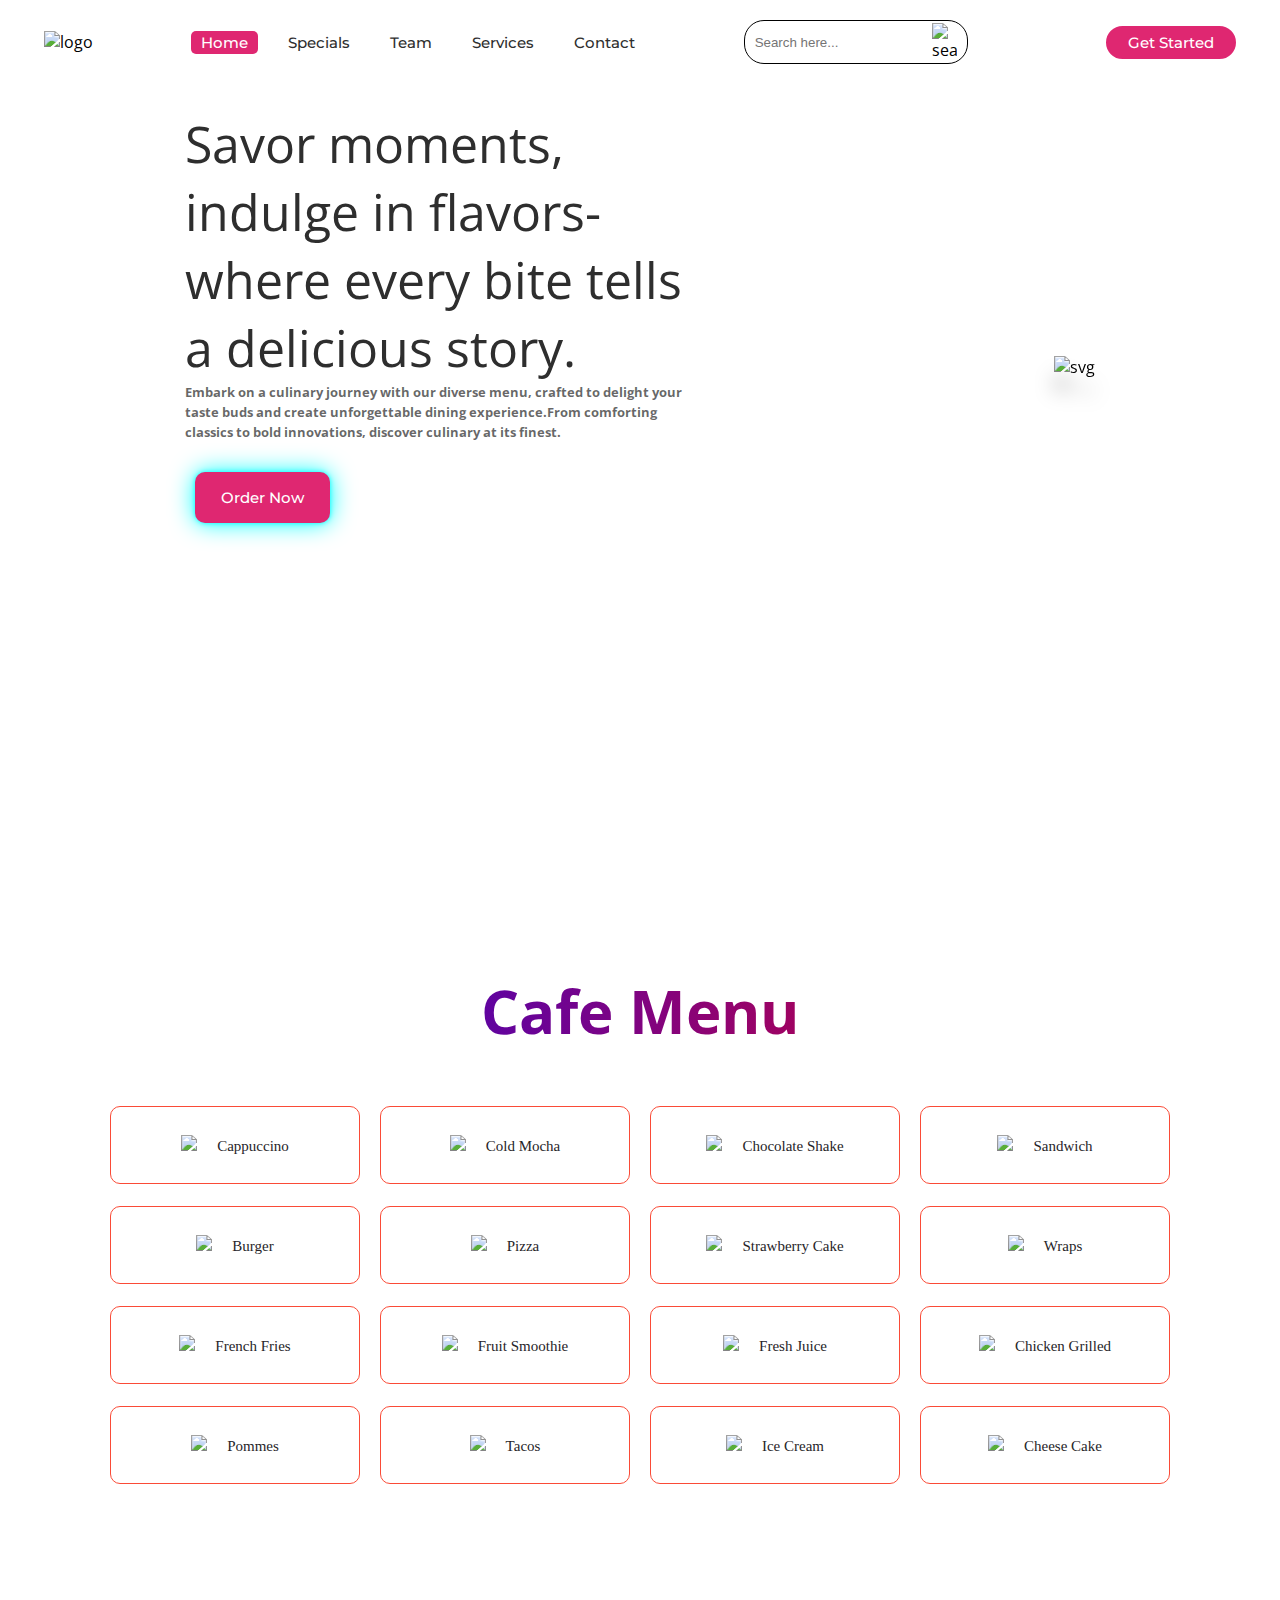
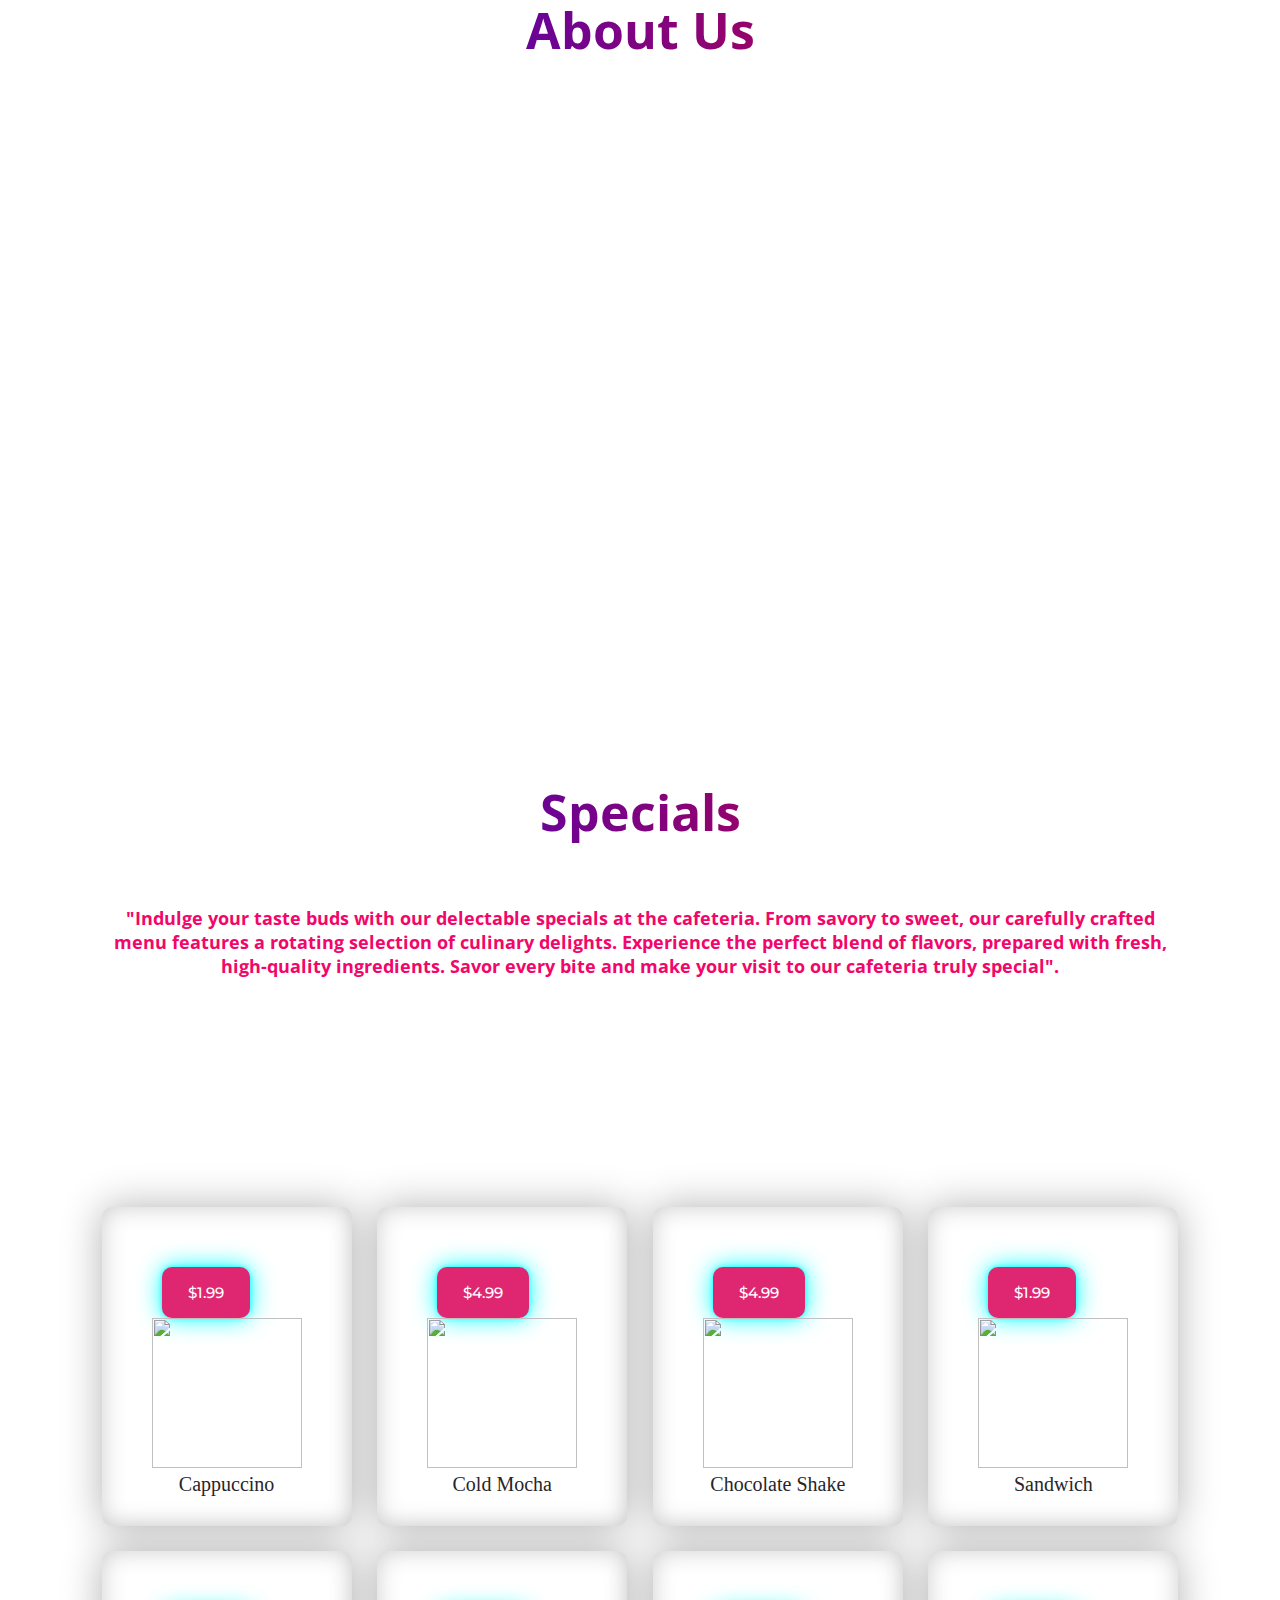
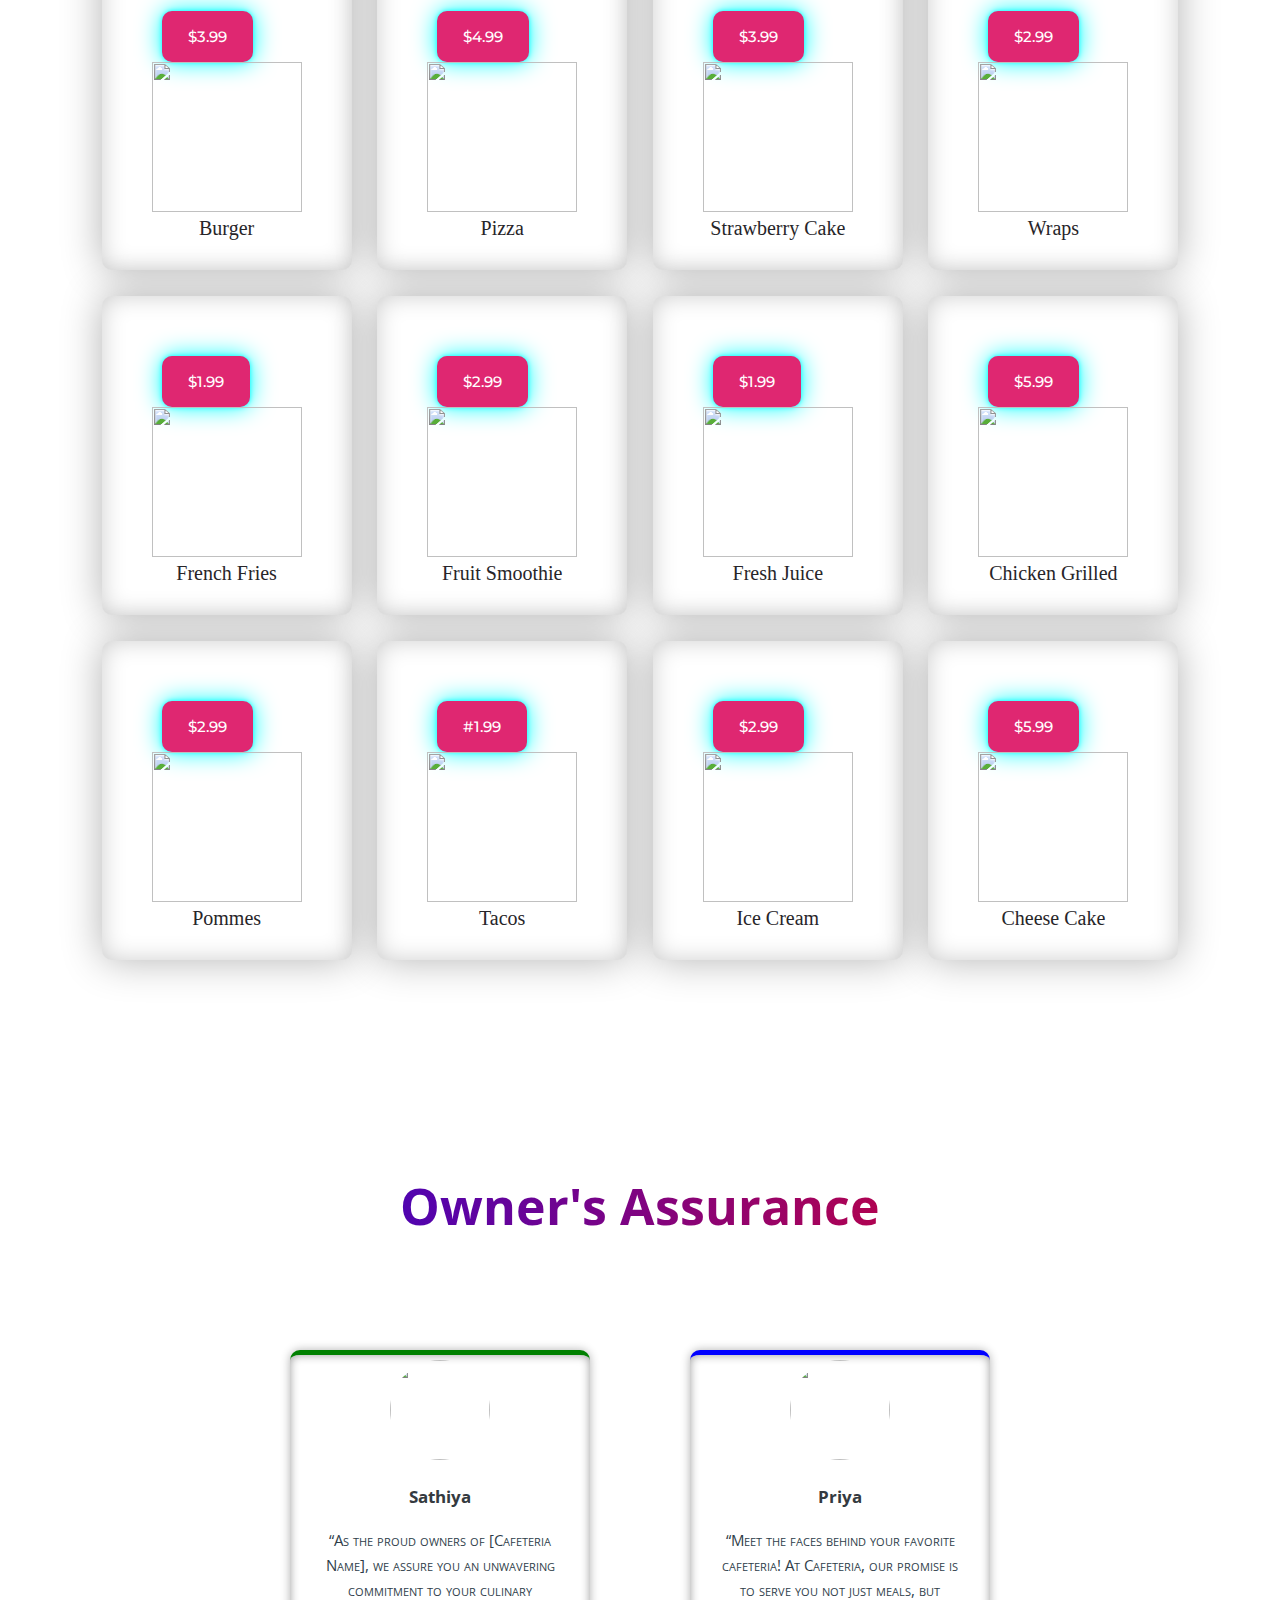
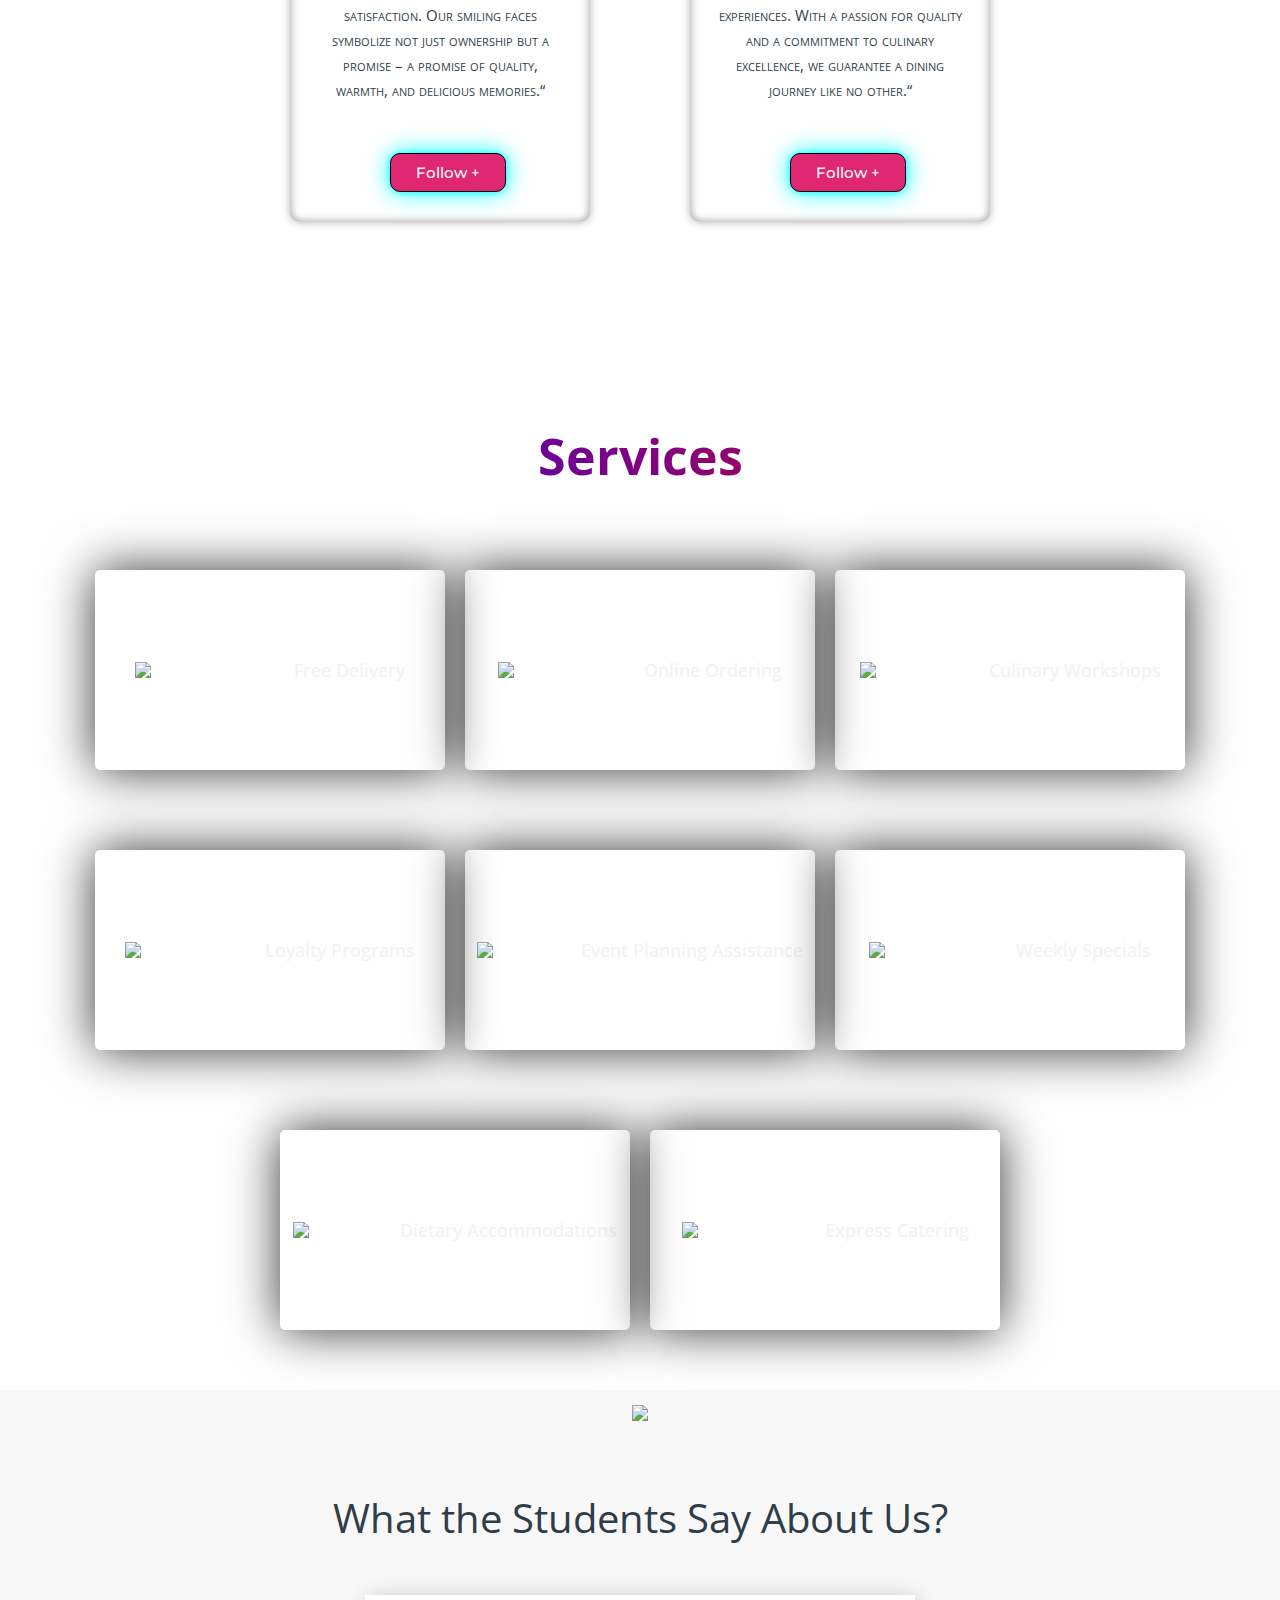
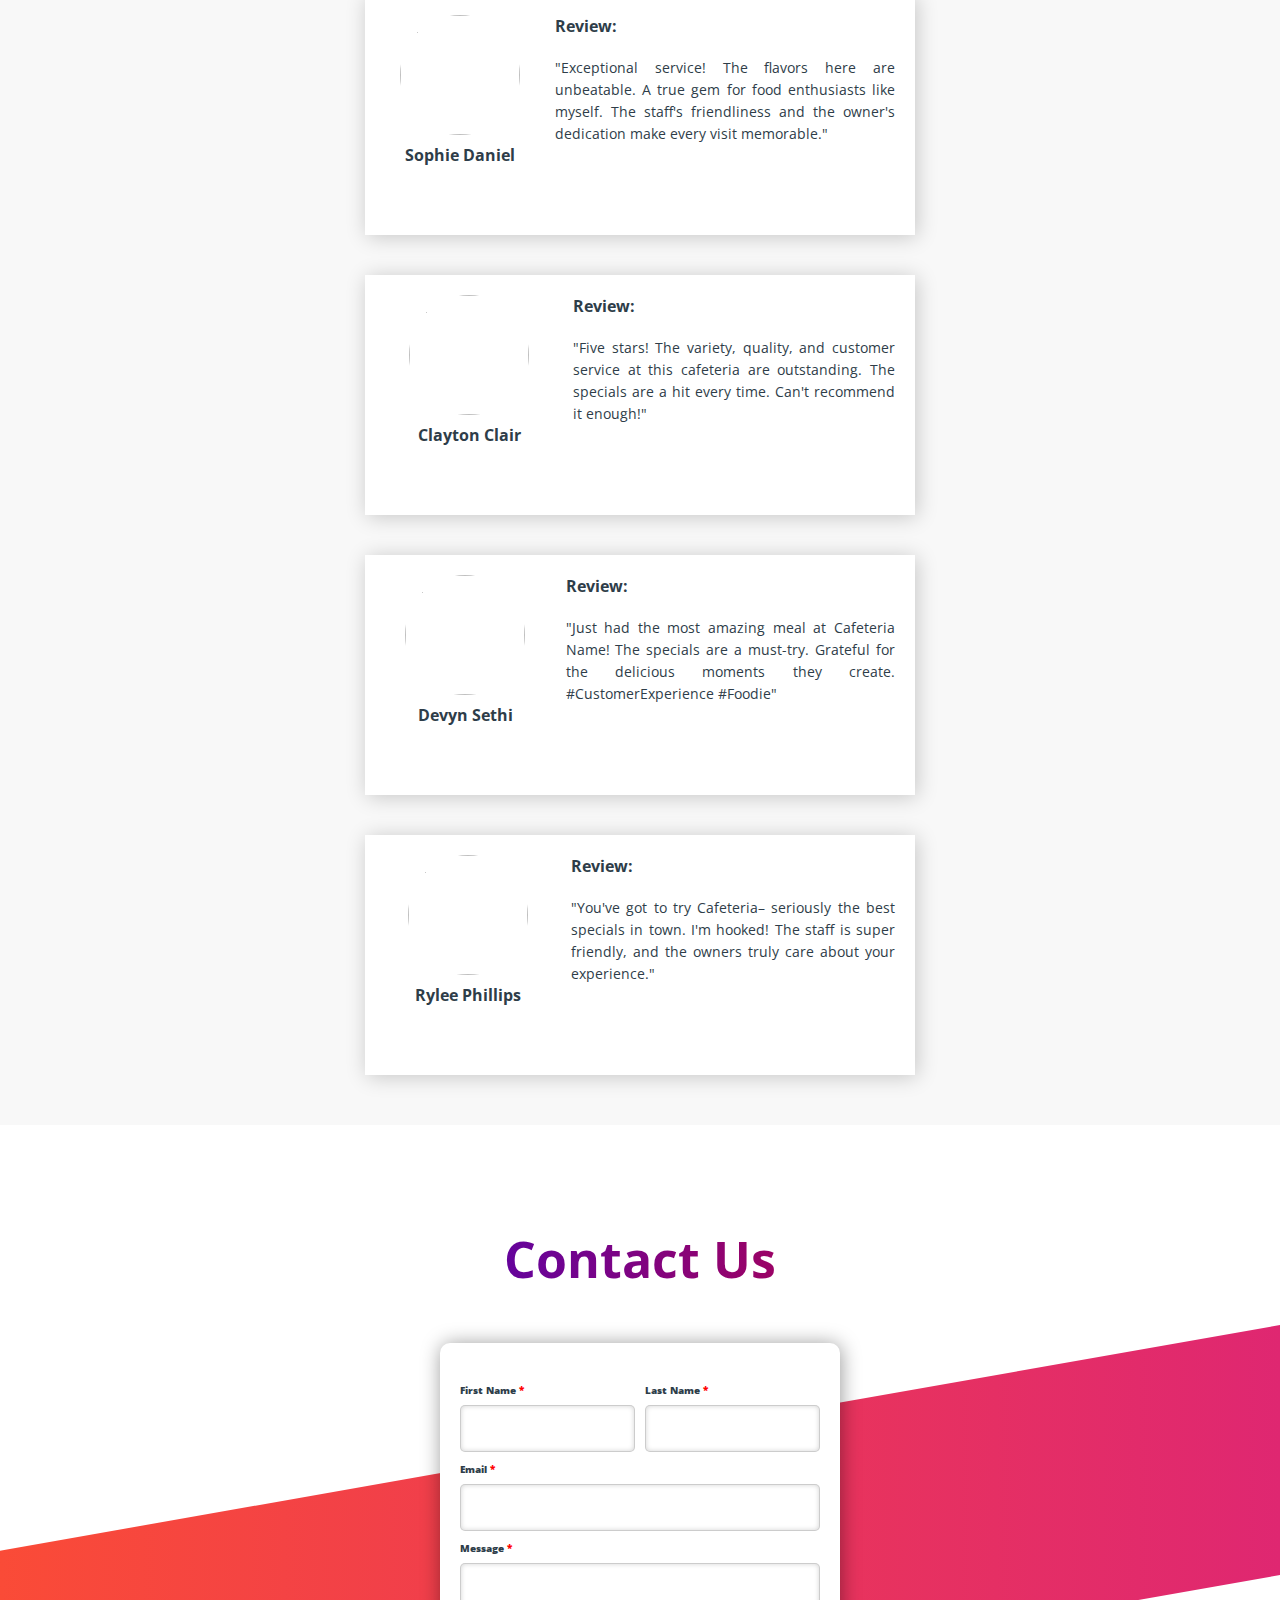
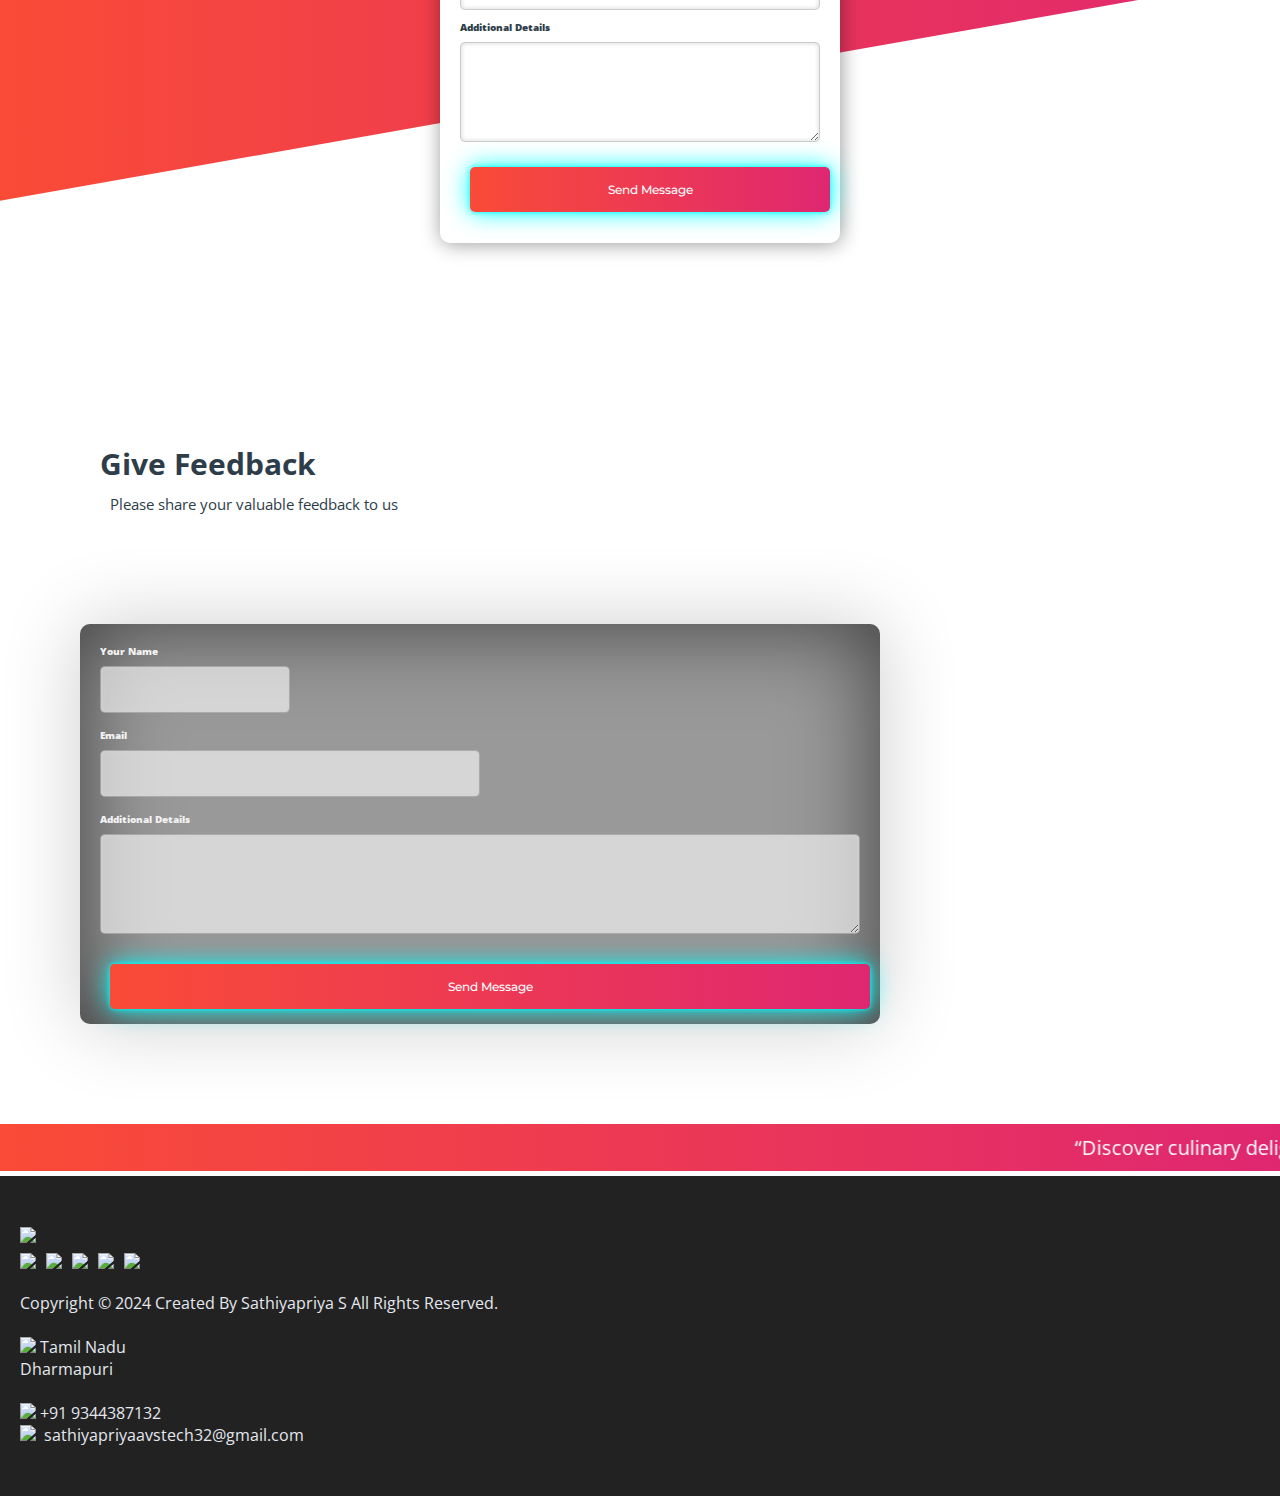
==== index.html @ de944841 "Add files via upload" ====
<!DOCTYPE html>
<html>
<head>
	<link rel="shortcut icon" type="png" href="./images/icon/fevicafe.jpg">
	<meta charset="utf-8">
	<meta http-equiv="X-UA-Comaptible" content="IE=edge">
	<title>Cafeteria</title>
	<meta name="desciption" content="">
	<meta name="viewport" content="width=device-width, initial-scale=1">
	<link rel="stylesheet" type="text/css" href="style.css">
	<script type="text/javascript" src="script.js"></script>
	<script src="https://code.jquery.com/jquery-3.2.1.js"></script>
	<script>
		$(window).on('scroll', function(){
  			if($(window).scrollTop()){
  			  $('nav').addClass('black');
 			 }else {
 		   $('nav').removeClass('black');
 		 }
		})
	</script>
</head>
<body>
<!-- Navigation Bar -->
	<header id="header">
		<nav>
			<div class="logo"><img src="./images/icon/Cafeteria.png" alt="logo"></div>
			<ul>
				<li><a class="active" href="">Home</a></li>
				<li><a href="#portfolio_section">Specials</a></li>
				<li><a href="#team_section">Team</a></li>
				<li><a href="#services_section">Services</a></li>
				<li><a href="#contactus_section">Contact</a></li>
			</ul>
			<div class="srch"><input type="text" class="search" placeholder="Search here..."><img src="images/icon/search.png" alt="search" onclick=slide()></div>
			<a class="get-started" href="login.html">Get Started</a>
			<img src="images/icon/menu.png" class="menu" onclick="sideMenu(0)" alt="menu">
		</nav>
		<section>
		<div class="head-container">
			<div class="quote">
				<p>Savor moments, indulge in flavors-where every bite tells a delicious story.</p>
				<h5>Embark on a culinary journey with our diverse menu, crafted to delight your taste buds and create unforgettable dining experience.From comforting classics to bold innovations, discover culinary at its finest.</h5>
				
				<button>Order Now</button>
				
			</div>
			<div class="svg-image">
				<img src="./images/extra/6cbdafae-5540-4e33-8d3c-402a30525fda_20240123_174111_0000.png" alt="svg">
			</div>
		</div>
		
	    </section>
		<div class="side-menu" id="side-menu">
			<div class="close" onclick="sideMenu(1)"><img src="images/icon/close.png" alt=""></div>
			<div class="user">
				<img src="images/creator/sathiya.jpg" alt="Username">
				<p>Sathiyapriya S</p>
			</div>
			<ul>
				<li><a href="#about_section">About</a></li>
				<li><a href="#portfolio_section">Specials</a></li>
				<li><a href="#team_section">Team</a></li>
				<li><a href="#services_section">Services</a></li>
				<li><a href="#contactus_section">Contact</a></li>
				<li><a href="#feedBACK">Feedback</a></li>
			</ul>
		</div>
	</header>


<!-- Some Popular Subjects -->
	<div class="title">
		<span><h1>Cafe Menu</h1></span>
	</div>
	<br><br>
	<div class="course">
		<center><div class="cbox">
		<div class="det"><a href=""><img src="images/courses/paper.png">Cappuccino</a></div>
		<div class="det"><a href=""><img src="images/courses/paper.png">Cold Mocha</a></div>
		<div class="det"><a href=""><img src="images/courses/paper.png">Chocolate Shake</a></div>
		<div class="det"><a href=""><img src="images/courses/paper.png">Sandwich</a></div>
		</div></center>
		<div class="cbox">
		<div class="det"><a href=""><img src="images/courses/paper.png">Burger</a></div>
		<div class="det"><a href=""><img src="images/courses/paper.png">Pizza</a></div>
		<div class="det"><a href=""><img src="images/courses/paper.png">Strawberry Cake</a></div>
		<div class="det det-last"><a href=""><img src="images/courses/paper.png">Wraps</a></div>
		</div>
		<div class="cbox">
			<div class="det"><a href=""><img src="images/courses/paper.png">French Fries</a></div>
			<div class="det"><a href=""><img src="images/courses/paper.png">Fruit Smoothie</a></div>
			<div class="det"><a href=""><img src="images/courses/paper.png">Fresh Juice</a></div>
			<div class="det det-last"><a href=""><img src="images/courses/paper.png">Chicken Grilled</a></div>
		</div>
		<div class="cbox">
			<div class="det"><a href=""><img src="images/courses/paper.png">Pommes</a></div>
			<div class="det"><a href=""><img src="images/courses/paper.png">Tacos</a></div>
			<div class="det"><a href=""><img src="images/courses/paper.png">Ice Cream</a></div>
			<div class="det det-last"><a href=""><img src="images/courses/paper.png">Cheese Cake</a></div>
			</div>
	</div>

	
<!-- ABOUT -->
	<div class="diffSection" id="about_section">
		<center><h1 style="font-size: 50px; padding: 100px; background: linear-gradient(90deg,rgb(0, 4, 255),#ff0202);-webkit-background-clip: text;
			-webkit-text-fill-color: transparent;">About Us</h1></center>
		<div class="about-content">
				<div class="side-image">
					<img class="sideImage" src="./images/extra/food.jpg">
				</div>
				<div class="side-text">
					<h2>What you think about us ?</h2>
					<p>Welcome to our vibrant and inviting <b>cafeteria</b>, where every cup tells a story and every bite is a delight. At <b>Cafeteria </b>, we take pride in creating a haven for food enthusiasts and coffee connoisseurs alike. Our passion for crafting exceptional culinary experiences is evident in every aspect of our menu, meticulously curated to cater to diverse palates. From the moment you step through our doors, the aromatic embrace of freshly brewed coffee and the tantalizing scent of our delicious offerings welcome you to a world where flavors reign supreme. <br>
					In a world where moments matter, we invite you to make every visit to <b>Cafeteria</b>  a memorable one. Discover the magic of flavors, the warmth of our hospitality, and the joy of savoring life's simple pleasures. Welcome to a haven where passion meets plate, and every visit is an opportunity to create delightful memories.</p>
				</div>
		</div>
	</div>


<!-- SPECIALS -->
	<div class="diffSection" id="portfolio_section">
		<center><h1 style="font-size: 50px; padding: 100px; padding-bottom: 40px;background: linear-gradient(90deg,rgb(0, 4, 255),#ff0202);-webkit-background-clip: text;
			-webkit-text-fill-color: transparent;">Specials</h1></center>
		<div class="content">
			<p style="color: rgb(243, 6, 105);">
			<b>"Indulge your taste buds with our delectable specials at the cafeteria. From savory to sweet, our carefully crafted menu features a rotating selection of culinary delights. Experience the perfect blend of flavors, prepared with fresh, high-quality ingredients. Savor every bite and make your visit to our cafeteria truly special".</b> 
			</p>
		</div>
	</div>
	<div class="extra">
		<p>Weekly updates, savor new delights with our ever-changing special menu.</p>
		<div class="smbox">
		<span><center><div class="data"><button>$1.99</button></b></div><img src="./images/extra/cappuccino.png" alt="" width="150px" height="150px"><div class="det">Cappuccino</div></center></span>
		<span><center><div class="data"><button>$4.99</button></div><img src="./images/extra/cold mocha.png" alt="" width="150px" height="150px"><div class="det">Cold Mocha</div></center></span>
		<span><center><div class="data"><button>$4.99</button></div><img src="./images/extra/chocolate shake.png" alt="" width="150px" height="150px"><div class="det">Chocolate Shake</div></center></span>
		<span><center><div class="data"><button>$1.99</button></div><img src="./images/extra/sandwich.png" alt="" width="150px" height="150px"><div class="det">Sandwich</div></center></span>
		<span><center><div class="data"><button>$3.99</button></div><img src="./images/extra/burger.png" alt="" width="150px" height="150px"><div class="det">Burger</div></center></span>
		<span><center><div class="data"><button>$4.99</button></div><img src="./images/extra/pizza.jpg" alt="" width="150px" height="150px"><div class="det">Pizza</div></center></span>
		<span><center><div class="data"><button>$3.99</button></div><img src="./images/extra/strawberry cake.jpg" alt="" width="150px" height="150px"><div class="det">Strawberry Cake</div></center></span>
		<span><center><div class="data"><button>$2.99</button></div><img src="./images/extra/wraps.png" alt="" width="150px" height="150px"><div class="det">Wraps</div></center></span>
		<span><center><div class="data"><button>$1.99</button></div><img src="./images/extra/french fries.png" alt="" width="150px" height="150px"><div class="det">French Fries</div></center></span>
		<span><center><div class="data"><button>$2.99</button></div><img src="./images/extra/fruit smoothie.jpg" alt="" width="150px" height="150px"><div class="det">Fruit Smoothie</div></center></span>
		
		<span><center><div class="data"><button>$1.99</button></div><img src="./images/extra/fresh juice.jpg" alt="" width="150px" height="150px"><div class="det">Fresh Juice</div></center></span>
		
		<span><center><div class="data"><button>$5.99</button></div><img src="./images/extra/chicken grilled.png" alt="" width="150px" height="150px"><div class="det">Chicken Grilled</div></center></span>
		
		<span><center><div class="data"><button>$2.99</button></div><img src="./images/extra/pommes.jpg" alt="" width="150px" height="150px"><div class="det">Pommes</div></center></span>
		
		<span><center><div class="data"><button>#1.99</button></div><img src="./images/extra/tacos.png" alt="" width="150px" height="150px"><div class="det">Tacos</div></center></span>
		
		<span><center><div class="data"><button>$2.99</button></div><img src="./images/extra/ice cream.png" alt="" width="150px" height="150px"><div class="det">Ice Cream</div></center></span>
		
		<span><center><div class="data"><button>$5.99</button></div><img src="./images/extra/cheese cake.jpg" alt="" width="150px" height="150px"><div class="det">Cheese Cake</div></center></span>
		</div>
	</div>


<!-- TEAM -->
	<div class="diffSection" id="team_section">
		<center><h1 style="font-size: 50px; padding-top: 100px; padding-bottom: 60px;background: linear-gradient(90deg,rgb(0, 4, 255),#ff0202);-webkit-background-clip: text;
			-webkit-text-fill-color: transparent;">Owner's Assurance</h1></center>
		<div class="totalcard">
			<div class="card">
				<center><img src="./images/creator/sathiya.jpg"></center>
				<center><div class="card-title">Sathiya</div>
				<div id="detail">
					<p>“As the proud owners of [Cafeteria Name], we assure you an unwavering commitment to your culinary satisfaction. Our smiling faces symbolize not just ownership but a promise – a promise of quality, warmth, and delicious memories.“</p>
					<div class="duty"></div>
					<a href="https://www.linkedin.com/in/sathiyapriya-s-22ucs048./" target="_blank"><button class="btn-roshan">Follow +</button></a>
				</div>
				</center>
			</div>
			<div class="card">
				<center><img src="images/creator/IMG_20231228_083131.png"></center>
				<center><div class="card-title">Priya</div>
				<div id="detail">
					<p>“Meet the faces behind your favorite cafeteria! At Cafeteria, our promise is to serve you not just meals, but experiences. With a passion for quality and a commitment to culinary excellence, we guarantee a dining journey like no other.“</p>
					<div class="duty"></div>
					<a href="https://www.linkedin.com/in/sathiyapriya-s-22ucs048./" target="_blank"><button class="btn-akhil">Follow +</button></a>
				</div>
				</center>
			</div>
		</div>
	</div>


<!-- SERVICES -->
	<div class="service-swipe">
		<div class="diffSection" id="services_section">
		<center><h1 style="font-size: 50px; padding: 100px; padding-bottom: 40px; color: #fff;background: linear-gradient(90deg,rgb(0, 4, 255),#ff0202);-webkit-background-clip: text;
			-webkit-text-fill-color: transparent;">Services</h1></center>
		</div>
		<a href=""><div class="s-card"><img src="images/icon/computer-courses.png"><p>Free Delivery</p></div></a>
		<a href=""><div class="s-card"><img src="images/icon/brainbooster.png"><p>Online Ordering</p></div></a>
		<a href=""><div class="s-card"><img src="images/icon/online-tutorials.png"><p>Culinary Workshops</p></div></a>
		<a href=""><div class="s-card"><img src="images/icon/papers.jpg"><p>Loyalty Programs</p></div></a>
		<a href=""><div class="s-card"><img src="images/icon/p3.png"><p>Event Planning Assistance</p></div></a>
		<a href=""><div class="s-card"><img src="images/icon/discussion.png"><p>Weekly Specials</p></div></a>
		<a href=""><div class="s-card"><img src="images/icon/q1.png"><p>Dietary Accommodations</p></div></a>
		<a href=""><div class="s-card"><img src="images/icon/help.png"><p>Express Catering</p></div></a>
	</div>

<!-- Reviews by Students -->
<div id="makeitfull">
	<a href="#review_section"><img src="images/icon/makeitfull.png"></a>
</div>
<div class="review">
	<div class="diffSection" id="review_section">
		<center><p style="font-size: 40px; padding: 100px; padding-bottom: 40px; color: #2E3D49;">What the Students Say About Us?</p></center>
	</div>
	<div class="rev-container">
		<div class="rev-card">
			<div class="identity">
				<img src="images/creator/humanNotExist1.jpg"><p>Sophie Daniel</p>
				<h6></h6>
				<div class="rating"><img src="images/icon/star.png"><img src="images/icon/star.png"><img src="images/icon/star.png"><img src="images/icon/star.png"><img src="images/icon/star.png"></div>
			</div>
			<div class="rev-cont">
				<p id="title">Review:</p>
				<p id="content">
					"Exceptional service! The flavors here are unbeatable. A true gem for food enthusiasts like myself. The staff's friendliness and the owner's dedication make every visit memorable."
				</p>
			</div>
		</div>
		<div class="rev-card">
			<div class="identity">
				<img src="images/creator/humanNotExist2.jpg"><p>Clayton Clair</p>
				<h6></h6>
				<div class="rating"><img src="images/icon/star.png"><img src="images/icon/star.png"><img src="images/icon/star.png"><img src="images/icon/star.png"><img src="images/icon/star.png"></div>
			</div>
			<div class="rev-cont">
				<p id="title">Review:</p>
				<p id="content">
					"Five stars! The variety, quality, and customer service at this cafeteria are outstanding. The specials are a hit every time. Can't recommend it enough!"
				</p>
			</div>
		</div>
		<div class="rev-card">
			<div class="identity">
				<img src="images/creator/humanNotExist3.jpg"><p>Devyn Sethi</p>
				<h6></h6>
				<div class="rating"><img src="images/icon/star.png"><img src="images/icon/star.png"><img src="images/icon/star.png"><img src="images/icon/star.png"><img src="images/icon/star.png"></div>
			</div>
			<div class="rev-cont">
				<p id="title">Review:</p>
				<p id="content">
					"Just had the most amazing meal at Cafeteria Name! The specials are a must-try. Grateful for the delicious moments they create. #CustomerExperience #Foodie"
				</p>
			</div>
		</div>
		<div class="rev-card">
			<div class="identity">
				<img src="images/creator/humanNotExist4.jpg"><p>Rylee Phillips</p>
				<h6></h6>
				<div class="rating"><img src="images/icon/star.png"><img src="images/icon/star.png"><img src="images/icon/star.png"><img src="images/icon/star.png"><img src="images/icon/star.png"></div>
			</div>
			<div class="rev-cont">
				<p id="title">Review:</p>
				<p id="content">
					"You've got to try Cafeteria– seriously the best specials in town. I'm hooked! The staff is super friendly, and the owners truly care about your experience."
				</p>
			</div>
		</div>
	</div>
</div>

<!-- CONTACT US -->
	<div class="diffSection" id="contactus_section">
		<center><h1 style="font-size: 50px; padding: 100px;background: linear-gradient(90deg,rgb(0, 4, 255),#ff0202);-webkit-background-clip: text;
			-webkit-text-fill-color: transparent;">Contact Us</h1></center>
		<div class="csec"></div>
		<div class="back-contact">
			<div class="cc">
			<form action="mailto:sathiyapriyaavstech32@gmail.com" method="post" enctype="text/plain">
				<label>First Name <span class="imp">*</span></label><label style="margin-left: 185px">Last Name <span class="imp">*</span></label><br>
				<center>
				<input type="text" name="" style="margin-right: 10px; width: 175px" required="required"><input type="text" name="lname" style="width: 175px" required="required"><br>
				</center>
				<label>Email <span class="imp">*</span></label><br>
				<input type="email" name="mail" style="width: 100%" required="required"><br>
				<label>Message <span class="imp">*</span></label><br>
				<input type="text" name="message" style="width: 100%" required="required"><br>
				<label>Additional Details</label><br>
				<textarea name="addtional"></textarea><br>
				<button type="submit" id="csubmit">Send Message</button>
			</form>
			</div>
		</div>
	</div>


<!-- FEEDBACK -->
	<div class="title2" id="feedBACK">
		<span>Give Feedback</span>
		<div class="shortdesc2">
			<p>Please share your valuable feedback to us</p>
		</div>
	</div>

	<div class="feedbox">
		<div class="feed">
			<form action="mailto:sathiyapriyaavstech32@gmail.com" method="post" enctype="text/plain">
				<label>Your Name</label><br>
				<input type="text" name="" class="fname" required="required"><br>
				<label>Email</label><br>
				<input type="email" name="mail" required="required"><br>
				<label>Additional Details</label><br>
				<textarea name="addtional"></textarea><br>
				<button type="submit" id="csubmit">Send Message</button>
			</form>
		</div>
	</div>

<!-- Sliding Information -->
	<marquee style="background: linear-gradient(to right, #FA4B37, #DF2771); margin-top: 50px;" direction="left" onmouseover="this.stop()" onmouseout="this.start()" scrollamount="20"><div class="marqu">“Discover culinary delights at Cafeteria. From weekly specials to express catering, our commitment is to elevate your dining experience consistently.”</div></marquee>

<!-- FOOTER -->
	<footer>
		<div class="footer-container">
			<div class="left-col">
				<img src="./images/icon/Cafeteria.png" style="width: 200px;">
				<div class="logo"></div>
				<div class="social-media">
					<a href="#"><img src="images/icon\fb.png"></a>
					<a href="#"><img src="images/icon\insta.png"></a>
					<a href="#"><img src="images/icon\tt.png"></a>
					<a href="#"><img src="images/icon\ytube.png"></a>
					<a href="#"><img src="images/icon\linkedin.png"></a>
				</div><br><br>
				<p class="rights-text">Copyright © 2024 Created By Sathiyapriya S All Rights Reserved.</p>
				<br><p><img src="images/icon/location.png"> Tamil Nadu<br>Dharmapuri</p><br>
				<p><img src="images/icon/phone.png"> +91 9344387132<br><img src="images/icon/mail.png">&nbsp; sathiyapriyaavstech32@gmail.com</p>
			</div>
			
		</div>
	</footer>

</body>
</html>
---- style.css ----
@import url('https://fonts.googleapis.com/css?family=Montserrat:500&display=swap');
@import url('https://fonts.googleapis.com/css?family=Dancing+Script&display=swap');
@import url('https://fonts.googleapis.com/css?family=Open+Sans&display=swap');

* {
	box-sizing: border-box;
	margin: 0;
	padding: 0;
}

html {
	scroll-behavior: smooth;
}
body {
	background: #FFF;
	font-family: 'Open Sans', sans-serif;
}

header {
	height: 90vh;
	/* background: #000; */
}
.black {
	box-shadow: 0 2px 10px rgba(0, 0, 0, 0.5);
}
nav {
	padding-top: 20px;
	padding-bottom: 20px;
	top: 0;
	position: fixed;
	display: flex;
	width: 100%;
	z-index: 1000;
	background: #fff;
	justify-content: space-around;
	transition: 1.5s;
	align-items: center;
}
nav ul {
	display: flex;
	align-items: center;
}
nav ul li {
	list-style: none;
	margin: 5px 10px;
}
nav ul li a {
	padding: 2px 10px;
	color: #2e2e2e;
	cursor: pointer;
	transition: .5s;
	text-decoration: none;
}
nav ul li a:hover {
	color: #fff;
	border-radius: 5px;
	background: #DF2771;
}
.active {
	color: #fff;
	border-radius: 5px;
	background: #DF2771;
}
.srch {
	padding: 2px 10px;
	display: flex;
	/* align-items: center; */
	justify-content: center;
	/* background: #0066ff; */
	border: 1px solid;
	border-radius: 20px;
}
.srch img {
	width: 25px;
	cursor: pointer;
}
.srch .search {
	/* padding: 2px 10px; */
	outline: none;
	border: none;
	background: transparent;
}

.get-started {
	margin-left: 50px;
	padding: 5px 20px;
	border: 2px solid #DF2771;
	border-radius: 20px;
	text-decoration: none;
	
	transition: .5s;
	background-color: #DF2771;
	color: #fff;
}
.get-started:hover {
	color: #2e2e2e;
	background: #fff;
}
.logo img{
	width: 120px;
	cursor: pointer;
	transition: all 1s;
}

a, button {
	float: left;
	font-family: "Montserrat", sans-serif;
	font-weight: 500;
	font-size: 15px;
	color: #2E3D49;
	display: block;
	text-decoration: none;
	text-align: center;
}
.head-container {
	margin-top: 160px;
	display: flex;
	flex-wrap: wrap;
	align-items: center;
	justify-content: space-around;
}
.quote {
	width: 500px;
	transform: translateY(-50px);
}
.quote h5 {
	margin-top: 0.25px;
	color: #0009;
	line-height: 20px;
}
.quote p {
	font-size: 50px;
	color: #2e2e2e;
}
button{
	box-shadow: 0 0 5px  cyan, 0 0 25px cyan;
	padding: 15px 25px;
	background:  #DF2771;
	border: 1px solid transparent;
	border-radius: 10px;
	transition: 0.3s;
	margin-left: 10px;
	margin-top: 30px;
	color: white;
}
button:hover{
	box-shadow: 0 0 5px rgb(43, 114, 221), 0 0 25px rgb(0, 47, 255), 0 0 50px cyan, 0 0 100px cyan;
}
button:active{
	transform: scale(0.96);
}

.svg-image img{
	width: 700px;
	margin-top: -30px;
	
	filter: drop-shadow(0 20px 10px rgba(0,0,0,0.2));
}

/* SIDE MENU */
.menu {
	cursor: pointer;
	width: 25px;
	display: none;
}
.side-menu {
	width: 100%;
	height: 100%;
	background: rgba(182, 33, 90, 0.993);
	position: absolute;
	top: 0;
	transition: .8s;
	z-index: 2000;
	transform: translateX(-100%);
}
.side-menu ul {
	margin-top: 35%;
	display: flex;
	flex-direction: column;
	justify-content: center;
	/* background: #FA4B37; */
}
.side-menu ul li {
	list-style: none;
	/* background: #009900; */
	display: flex;
	justify-content: center;
	align-items: center;
	/* border-bottom: 1px solid #fff; */
	/* padding: 10px 0px; */
}
.side-menu ul li:hover a{
	background: #fff;
	color: #DF2771;
}
.side-menu ul li a{
	color: #FFF;
	width: 100%;
	font-size: 1em;
	/* background: #2E3D49; */
	text-decoration: none;
	padding: 15px 0px;
}
.close img{
	float: right;
	width: 35px;
	cursor: pointer;
	margin: 10px;
}
.user {
	display: flex;
	justify-content: center;
	align-items: center;
	margin-top: 10%;
}
.user img {
	width: 60px;
	border-radius: 50%;
	border: 2px solid #fff;
	filter: drop-shadow(0 10px 20px #0004);
	margin-right: 30px;
	cursor: pointer;
}
.user p {
	color: #fff;
	cursor: pointer;
}
.user img, .user p {
	opacity: 1;
}
/*Common things in all sections*/
#about_section, #portfolio_section, #team_section, #services_section, #contactus_section {
	font-family: 'Open Sans', sans-serif;
	color: #2E3D49;
	position: relative;
}
.diffSection {
	width: 100%;
	/*position: relative;*/
	justify-content: center;
	align-items: center;
}
.diffSection .content {
	margin: 10px;
	text-align: center;
	padding: 10px 100px;
	font-size: 1.1em;
}

/*MENU*/
.extra {
	width: 100%;
}
.extra p {
	padding: 30px;
	padding-bottom: 150px;
	font-size: 50px;
	text-align: center;
	color: #fff;
	background-image: linear-gradient(rgba(0,0,0,0),rgba(0,0,0,0.7)),url("images/extra/b1.jpg");
	background-size: cover;
	background-attachment: fixed;
	font-family: cursive;
	z-index: -9;
}
.smbox {
	display: flex;
	flex-wrap: wrap;
	transform: translateY(-100px);
	justify-content: center;
}
.smbox span {
	margin: 1%;
	background: #fff;
	box-shadow: inset 0px 0px 25px rgba(0,0,0,0.2),
						0 0 40px rgba(0,0,0,0.3);
	border-radius: 10px;
	padding: 30px 50px;
	cursor: pointer;
}
.smbox span:hover {
	transform: scale(1.3);
	transition: .5s ease;
}
.smbox .data {
	font-size: 80px;
	color: #FA6146;	
}
.smbox .det {
	font-size: 20px;
	color: #272529;
	font-family: cursive;
}

/*Title*/
.title {
	 margin-top: 0px; 
	font-family: 'Open Sans', sans-serif;
	font-size: 30px;
	text-align: center;
	color: #2E3D49;
}

/*ABOUT*/

.about-content {
	width: 100%;
	position: relative;
	justify-content: center;
	flex-wrap: wrap;
	display: flex;
	align-items: center;
}
.about-content .side-text {
	width: 550px;
	padding: 50px 40px;
	background: #fff;
	box-shadow: 2px 0 100px rgba(182, 33, 90, 0.993);
	border-radius: 5px;
	text-align: justify;
	line-height: 22px;
	opacity: 0;
	transform: translateX(-100px);
	transition: 1s ease-in-out;
}
.about-content .side-text-appear {
	opacity: 1;
	transform: translateX(0px);
}
.about-content .side-text h2 {
	padding: 10px;
	color:  orangered;
}
.about-content .side-text p {
	padding: 10px;
}
.about-content .side-image img {
	width: 90%;
	border-radius: 5px;
}
.sideImage {
	transform: translateX(100px);
	opacity: 0;
	transition: .8s ease-in-out;
}
.sideImage-appear {
	opacity: 1;
	transform: translateX(0px);
}

/*POPULAR SUBJECTS*/
h1{
	background: linear-gradient(90deg,rgb(0, 4, 255),#ff0202);
	-webkit-background-clip: text;
	-webkit-text-fill-color: transparent;
}
.cbox {
	position: relative;
	width: 100%;
	display: inline-flex;
	flex-wrap: wrap;
	justify-content: center;
}
.cbox .det {
	width: 250px;
	height: 80px;
	margin: 10px;
	background: #fff;
	cursor: pointer;
}
.cbox .det a{
	justify-content: space-around;
	width: 250px;
	padding: 28px;
	border-radius: 10px;
	border: 1px solid #FA4B37;
	font-size: 15px;
	color: #272529;
	font-family: cursive;
	text-decoration: none;
}
.cbox .det a:hover {
	background: linear-gradient(to right, #FA4B37, #DF2771);
	color: white;
}
.cbox .det a:hover img{
	filter: brightness(100);
}
.cbox img {
	width: 20px;
	margin-right: 20px;
}

/*TEAM SECTION*/
.totalcard {
	width: 100%;
	display: flex;
	flex-wrap: wrap;
	align-items: center;
	justify-content: center;
	margin-bottom: 50px;
}
.totalcard .card {
	margin: 50px;
	width: 300px;
	border-radius: 10px;
	background: #fff;
}
.totalcard .card{
	box-shadow: inset 0 0 10px rgba(0,0,0,0.4),
					0 0 10px rgba(0,0,0,0.3);
}
.card:nth-child(1){
	border-top: 5px solid green;
}
.card:nth-child(2){
	border-top: 5px solid blue;
}
.card:nth-child(1):hover {
	box-shadow: inset 0px 0px 10px rgba(0,255,0,0.5),
				1px 1px 30px rgba(0,255,0,0.5);
}
.card:nth-child(2):hover {
	box-shadow: inset 0px 0px 10px rgba(0,0,255,0.5),
				1px 1px 30px rgba(0,0,255,0.5);
}
.totalcard .card img {
	width: 100px;
	height: 100px;
	margin-top: 5px;
	cursor: pointer;
	border-radius: 50px;
	transition-duration: .8s;
}
.totalcard .card img:hover {
	transform: scale(3.5);
	border-radius: 0;
	box-shadow: 0 0 20px rgba(0,0,0,0.5);
}
#detail p{
	font-size: 15px;
	line-height: 25px;
	font-variant: small-caps;
	text-align: center;
	margin: 25px;
	margin-bottom: 0px;
	margin-top: 0px;
}
#detail button {
	outline: none;
	border-radius: 10px;
	border-style: none;
	border: 1px solid black;
	padding: 9px 25px;
	cursor: pointer;
	transition-duration: .4s;
}
#detail a {
	bottom: 80px;
	text-decoration: none;
	margin-bottom: 30px;
	margin-top: 20px;
	margin-left: 90px;
	align-self: center;
}
.btn-roshan:hover {
	background: rgba(0,255,0,0.7);
	color: #fff;
}
.btn-roshan2:hover {
	background: rgba(0,0,255,0.5);
	color: #fff;
}
.card-title {
	font-size: 17px;
	color: #343A40;
	padding: 20px;
	font-weight: 700;
}

/*Service Section*/
/*Service Section*/
.service-swipe {
	display: flex;
	flex-wrap: wrap;
	justify-content: center;
	align-items: center;
	background-image: linear-gradient(rgba(0,0,0,0),rgba(0,0,0,0.7)),url("images/extra/b3.jpg");
	background-size: cover;
	background-attachment: fixed;
}
.service-swipe .s-card img {
	width: 100px;
}
.service-swipe a {
	padding: 0;
	margin: 40px 10px;
}
.service-swipe .s-card {
	display: flex;
	justify-content: space-around;
	padding: 10px;
	align-items: center;
	text-align: center;
	width: 350px;
	height: 200px;
	box-shadow: inset 0 0 20px rgba(255,255,255,0.05),
					0 0 50px rgba(0,0,0,0.8);
	border-radius: 5px;
	cursor: pointer;
	transition-duration: .5s;
}
.service-swipe .s-card p {
	color: #f2f2f2;
	font-size: 1.2em;
	font-family: 'Open Sans',sans-serif;
}
.service-swipe .s-card:hover {
	box-shadow: 0 0 50px rgba(255,255,255,0.8);
	transform: translateY(-10px);
}

/*Contact Us Section*/
.csec {
	background: linear-gradient(to right, #FA4B37, #DF2771);
	background-attachment: fixed; 
	position: absolute;
	width: 100%;
	height: 250px;
	top: 200px;
	content: '';
	transform-origin: top right;
	transform: skewY(-10deg);
	z-index: -1;
}
.back-contact {
	margin-top: 0px;
	transform: translateY(-50px);
	display: flex;
	align-items: center;
	justify-content: space-around;
}
.cc {
	height: 400px;
	width: 400px;
	height: 500px;
	border-radius: 10px;
	justify-content: center;
	box-shadow: 1px 1px 20px rgba(0,0,0,0.4);
	background: #fff;
}
.cc form {
	margin: 5%;
	margin-top: 40px;
	width: 90%;
	height: 90%;
}
.cc form label {
	position: absolute;
	color: #2E3D49;
	font-size: 10px;
	font-weight: 800;
}
.cc form input {
	padding: 15px;
	margin-bottom: 10px;
	border-radius: 5px;
	box-shadow: inset 0 0 5px lightgray;
	border: 1px solid rgba(0,0,0,0.2);
	outline: none;
	color: #2E3D49;
	font-weight: 600;
}
.imp {
	color: red;
}
form textarea {
	width: 100%;
	height: 100px;
	box-shadow: inset 0 0 5px lightgray;
	border: 1px solid rgba(0,0,0,0.2);
	border-radius: 5px;
	outline: none;
	color: #2E3D49;
	font-weight: 600;
	padding: 15px;
}
#csubmit {
	margin-top: 20px; 
	background: linear-gradient(to right, #FA4B37, #DF2771);
	border-radius: 5px;
	border-style: none;
	outline: none;
	width: 100%;
	padding: 15px 25px;
	color: #fff;
	font-size: 12px;
	cursor: pointer;
}

/*REVIEW SECTION*/
#makeitfull {
	display: flex;
	justify-content: center;
	transform: translateY(35px);
}
#makeitfull img {
	width: 50px;
}
.review {
	background: #F8F8F8;
	width: 100%;
}
.rev-container {
	padding: 10px 10%;
	display: flex;
	flex-wrap: wrap;
	justify-content: space-around;
}
.rev-container .rev-card {
	/*overflow: hidden;*/
	width: 550px;
	height: 240px;
	margin-bottom: 40px;
	background: #fff;
	display: flex;
	padding: 10px;
	box-shadow: 2px 2px 20px rgba(0,0,0,0.2);
}
.rev-card:hover {
	box-shadow: 1px 1px 5px rgba(0,0,0,0.2);
}
.identity {
	display: flex;
	flex-wrap: wrap;
	justify-content: center;
	padding: 10px;
}
.identity img {
	width: 120px;
	height: 120px;
	transition-duration: .8s;
	border-radius: 50%;
}
.identity img:hover {
	transform: scale(2.2);
	border-radius: 0px;
	box-shadow: 0 0 20px rgba(0,0,0,0.3);
}
.identity p {
	width: 150px;
	font-weight: bold;
	color: #2E3D49;
	text-align: center;
}
.identity h6 {
	width: 150px;
	text-align: center;
}
.identity .rating img {
	width: 12px;
	height: 12px;
	margin-right: 5px;
}
.rev-cont {
	overflow: hidden;
}
.rev-cont #title {
	padding: 10px;
	color: #2E3D49;
	font-weight: bold;
}
.rev-cont #content {
	padding: 10px;
	font-size: .9em;
	color: #2E3D49;
	line-height: 22px;
	text-align: justify;
}


/*FEEDBACK*/
.title2 {
	position: relative;
	margin-top: 150px;
	margin-left: 100px;
}
.title2 span{
	font-weight: 700;
	font-family: 'Open Sans', sans-serif;
	font-size: 30px;
	color: #2E3D49;
}
.title2 .shortdesc2 {
	padding: 10px;
	font-family: 'Open Sans', sans-serif;
	font-size: 15px;
	color: #2E3D49;
	margin-bottom: 10px;
}
.feedbox {
	margin-top: 50px;
	width: 100%;
	display: flex;
	background-image: linear-gradient(rgba(0,0,0,0),rgba(0,0,0,0.7)),url("images/extra/b4.jpg");
	background-size: cover;
	padding: 50px 80px;
	background-attachment: fixed;
}
.feed {
	width: 800px;
	height: 400px;
	position: relative;
	border-radius: 10px;
	justify-content: center;
	box-shadow: inset 0 0 90px rgba(0,0,0,0.6),
					0 0 80px rgba(0,0,0,0.2);
	background: rgba(0,0,0,0.4);
}
.feed form {
	width: 100%;
	height: 100%;
	padding: 20px;
}

.feed form label {
	position: absolute;
	color: #f2f2f2;
	font-size: 10px;
	font-weight: 800;
}
.feed form input, .feed textarea {
	padding: 15px;
	border-radius: 5px;
	box-shadow: inset 0 0 5px lightgray;
	border: 1px solid rgba(0,0,0,0.2);
	outline: none;
	color: #2E3D49;
	background: #fff9;
	font-weight: 600;
}
.feed form input {
	margin-bottom: 15px;
	width: 50%;
}
.feed form .fname {
	width: 25%;
}
.feed form textarea {
	width: 100%;
	height: 100px;
}
.feed #csubmit {
	margin-top: 25px; 
	background: linear-gradient(to right, #FA4B37, #DF2771);
	border-radius: 5px;
	border-style: none;
	outline: none;
	width: 100%;
	padding: 15px 25px;
	color: #fff;
	font-size: 12px;
	cursor: pointer;
}

/*SCROLLING TEXT*/
.marqu {
	text-align: center;
	justify-content: center;
	color: #fff;
	font-size: 20px;
	padding: 10px;
}

/*FOOTER*/
footer {
	color: #E5E8EF;
	background: #000D;
	padding: 50px 0; 
}
footer .footer-container {
	max-width: 1300px;
	margin: auto;
	padding: 0 20px;
	display: flex;
	justify-content: space-between;
	align-items: center;
	flex-wrap: wrap-reverse;
}
footer .social-media img{
	width: 22px;
}
footer .logo {
	width: 180px;
	color: #fff;
}
footer .social-media a{
	margin-right: 10px;
	font-size: 22px;
	text-decoration: none;
}
footer .right-col h1{
	font-size: 26px;
}
footer .border{
	width: 100px;
	height: 4px;
	background: linear-gradient(to right, #FA4B37, #DF2771);
	margin: 2px;
}
footer .newsletter-form {
	display: flex;
	justify-content: center;
	align-items: center;
	flex-wrap: wrap;
}
footer input::placeholder {
  color: white !important;
}
footer .txtb {
	flex: 1;
	padding: 18px 40px;
	font-size: 16px;
	background: #343A40;
	border: none;
	font-weight: 700;
	outline: none;
	border-radius: 5px;
	min-width: 260px;
	margin-top: 20px;
	color: white;
}
footer .btn {
	margin-top: 20px;
	padding: 18px 40px;
	font-size: 16px;
	color: #f1f1f1;
	background: linear-gradient(to right, #FA4B37, #DF2771);
	border: none;
	font-weight: 700;
	outline: none;
	border-radius: 5px;
	margin-left: 20px;
	cursor: pointer;
	transition: opacity .3s linear;	
}
footer .btn:hover {
	opacity: .7;
}

/*PROPERTIES FOR MAKING WEBSITE RESPONSIVE*/
@media screen and (max-width: 960px) {
	.footer-container {
		max-width: 600px;
	}
	.right-col {
		width: 100%;
		margin-bottom: 60px;
	}
	.left-col {
		width: 100%;
		text-align: center;
	}
	.social-media {
		display: flex;
		justify-content: center;
	}
	.logo {
		transition: 1s;
		margin-left: 30%;
	}
	nav ul, .srch, .get-started{
		display: none;
	}
	.menu {
		display: block;
	}
	nav {
		padding-bottom: 20px;
		border-bottom: 1px solid #0005;
		/* position: fixed; */
		/* top: 0; */
	}
	.quote p, .quote h5, .play {
		justify-content: center;
		text-align: center;
	}
	.quote p {
		font-size: 30px;
	}
	.service-container .right-side img {
		width: 90%;
	}
	.title {
		margin-top: 0px;
	}
	
}
@media screen and (max-width: 700px) {
	footer .btn{
		margin: 0;
		width: 100%;
		margin-top: 20px;
	}
	.svg-image img {
		width: 90%;
		margin: 20px;
		/* align-self: center; */
	}
}

@media screen and (max-width: 1000px) {	
	.feedbox form input, .feedbox form .fname{
		width: 100%;
	}
}
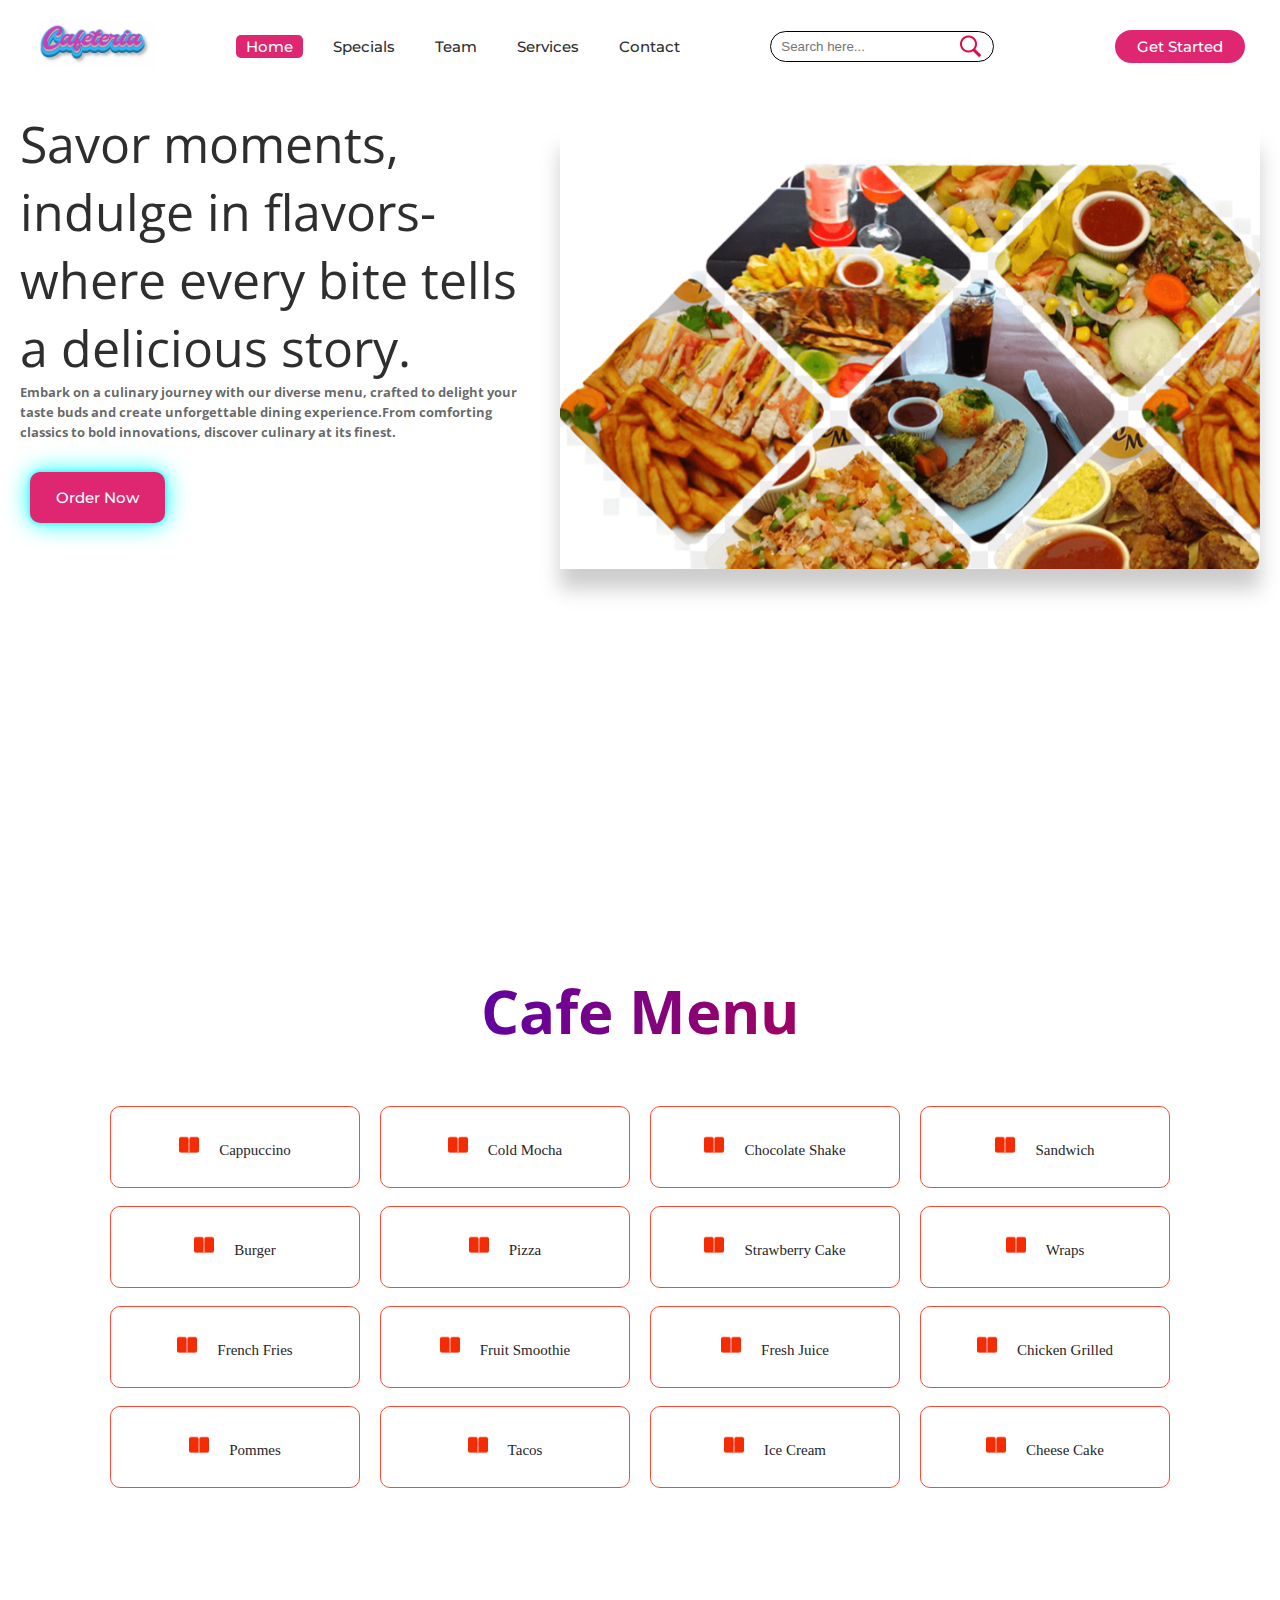
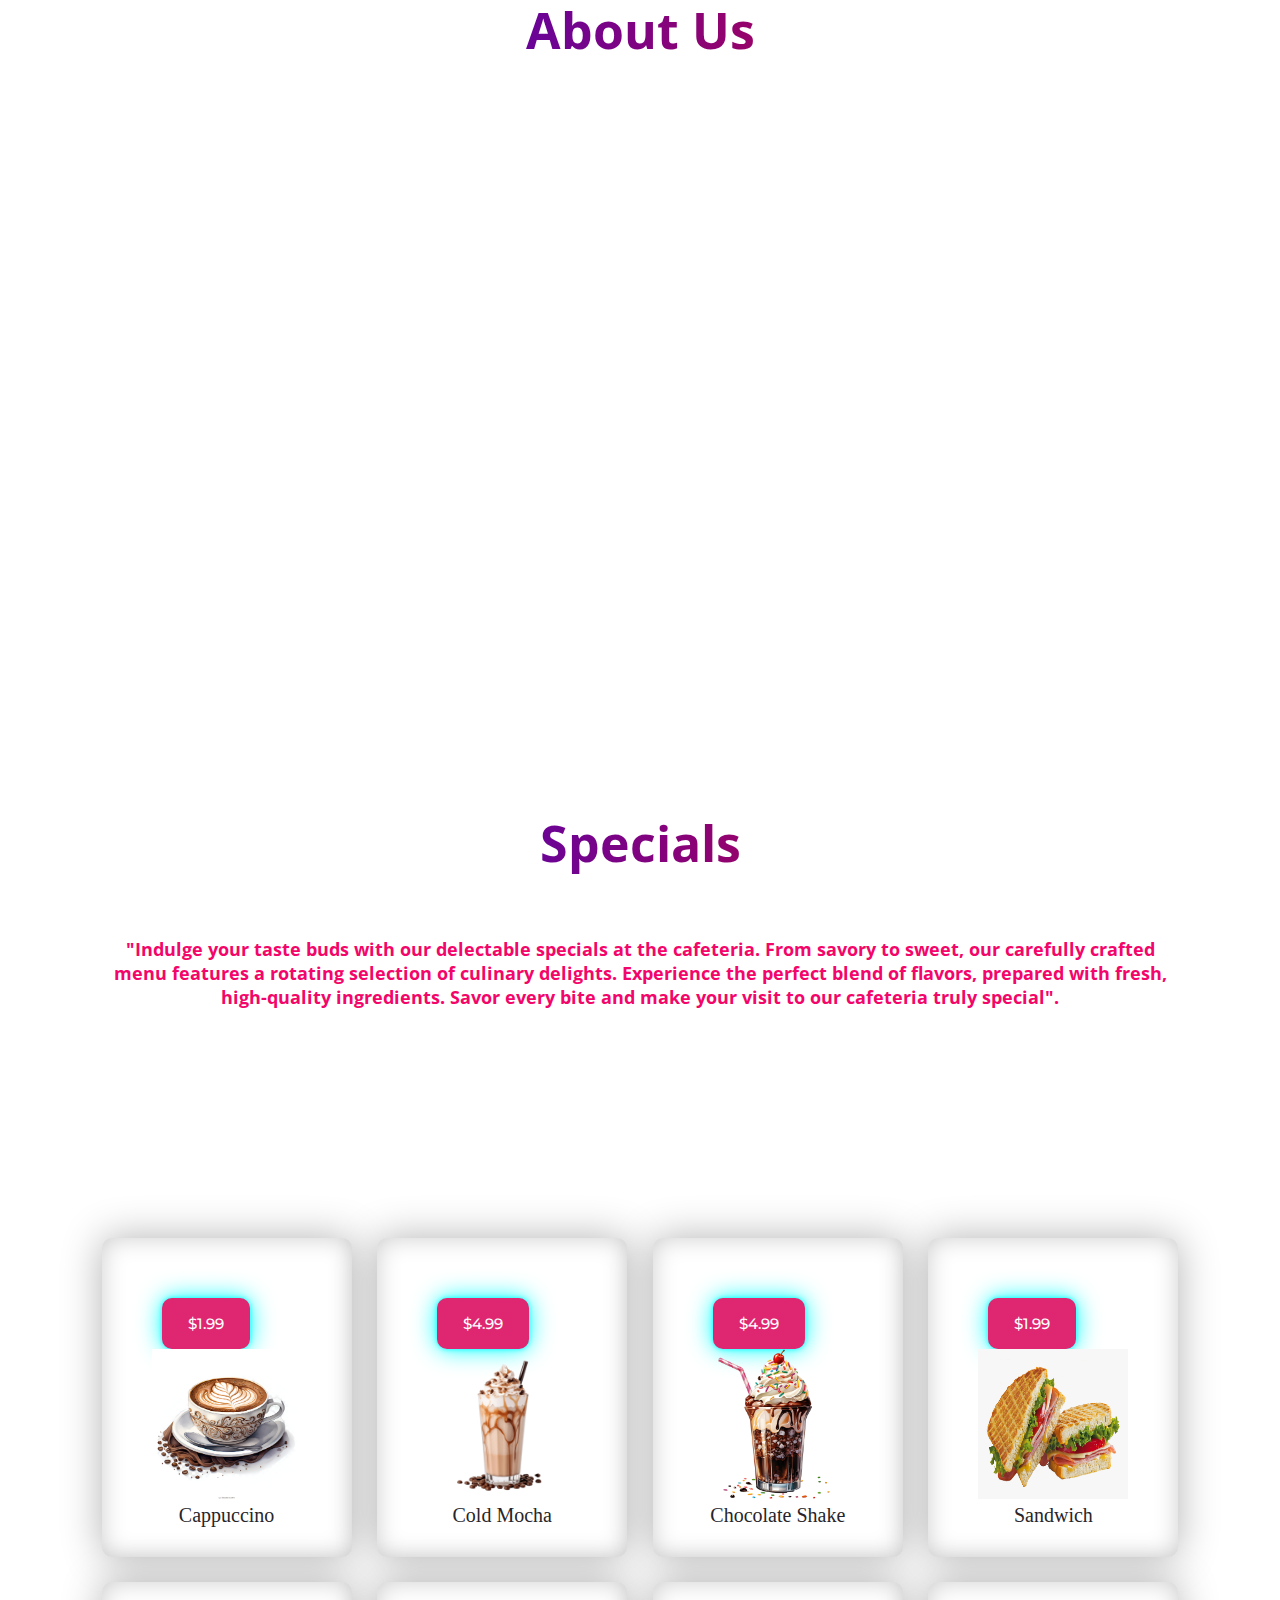
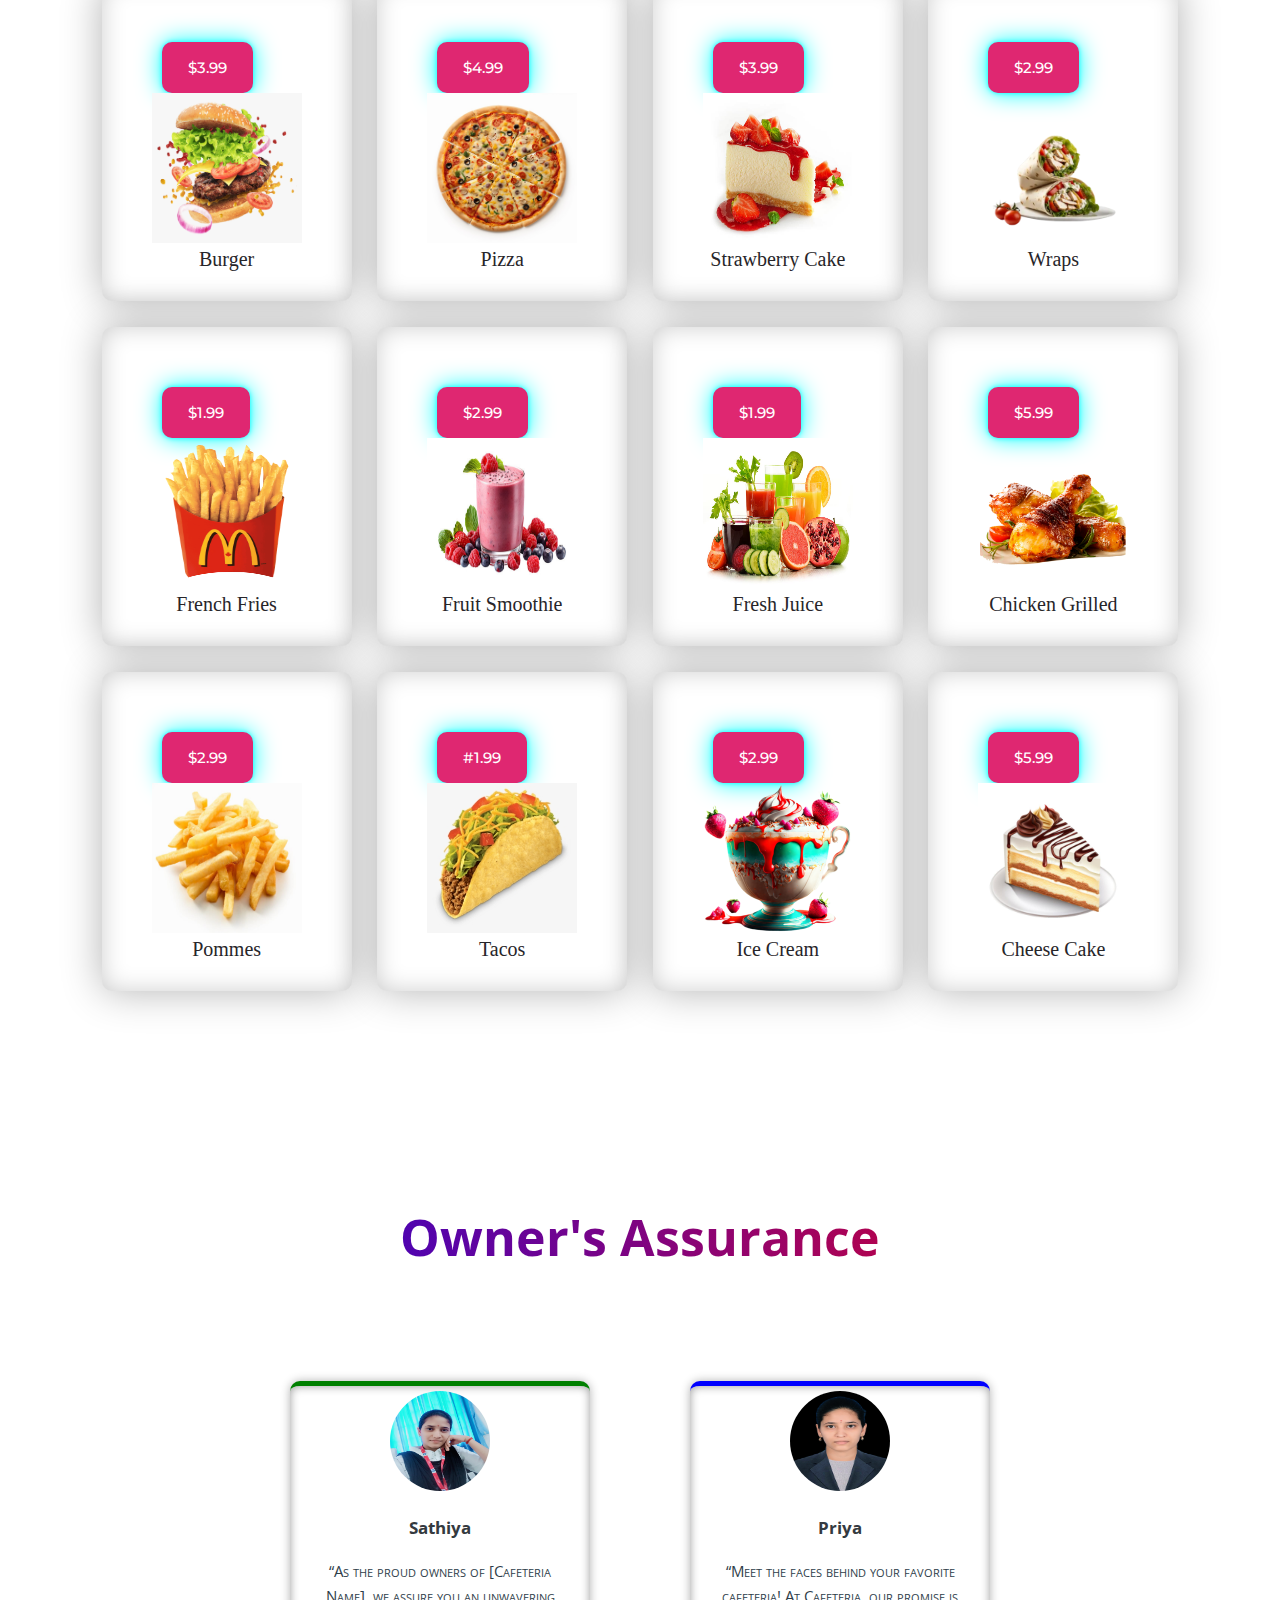
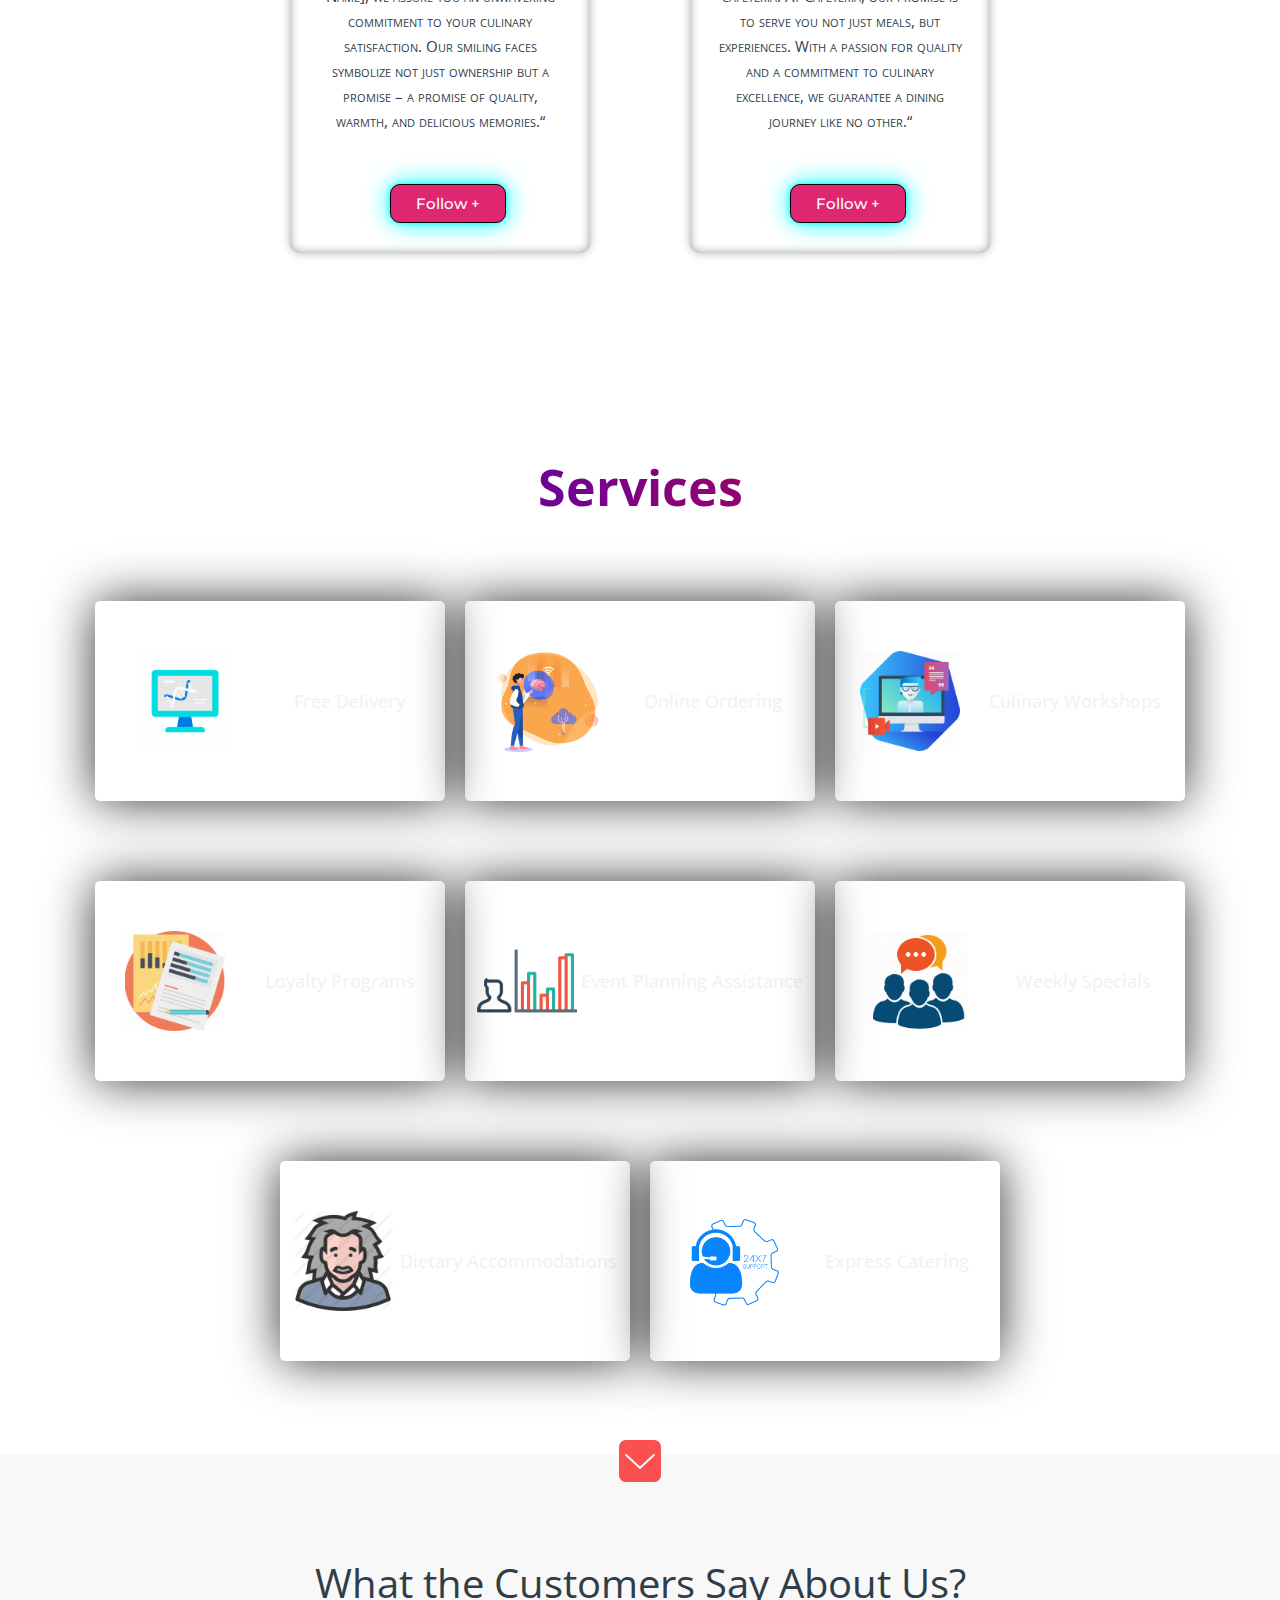
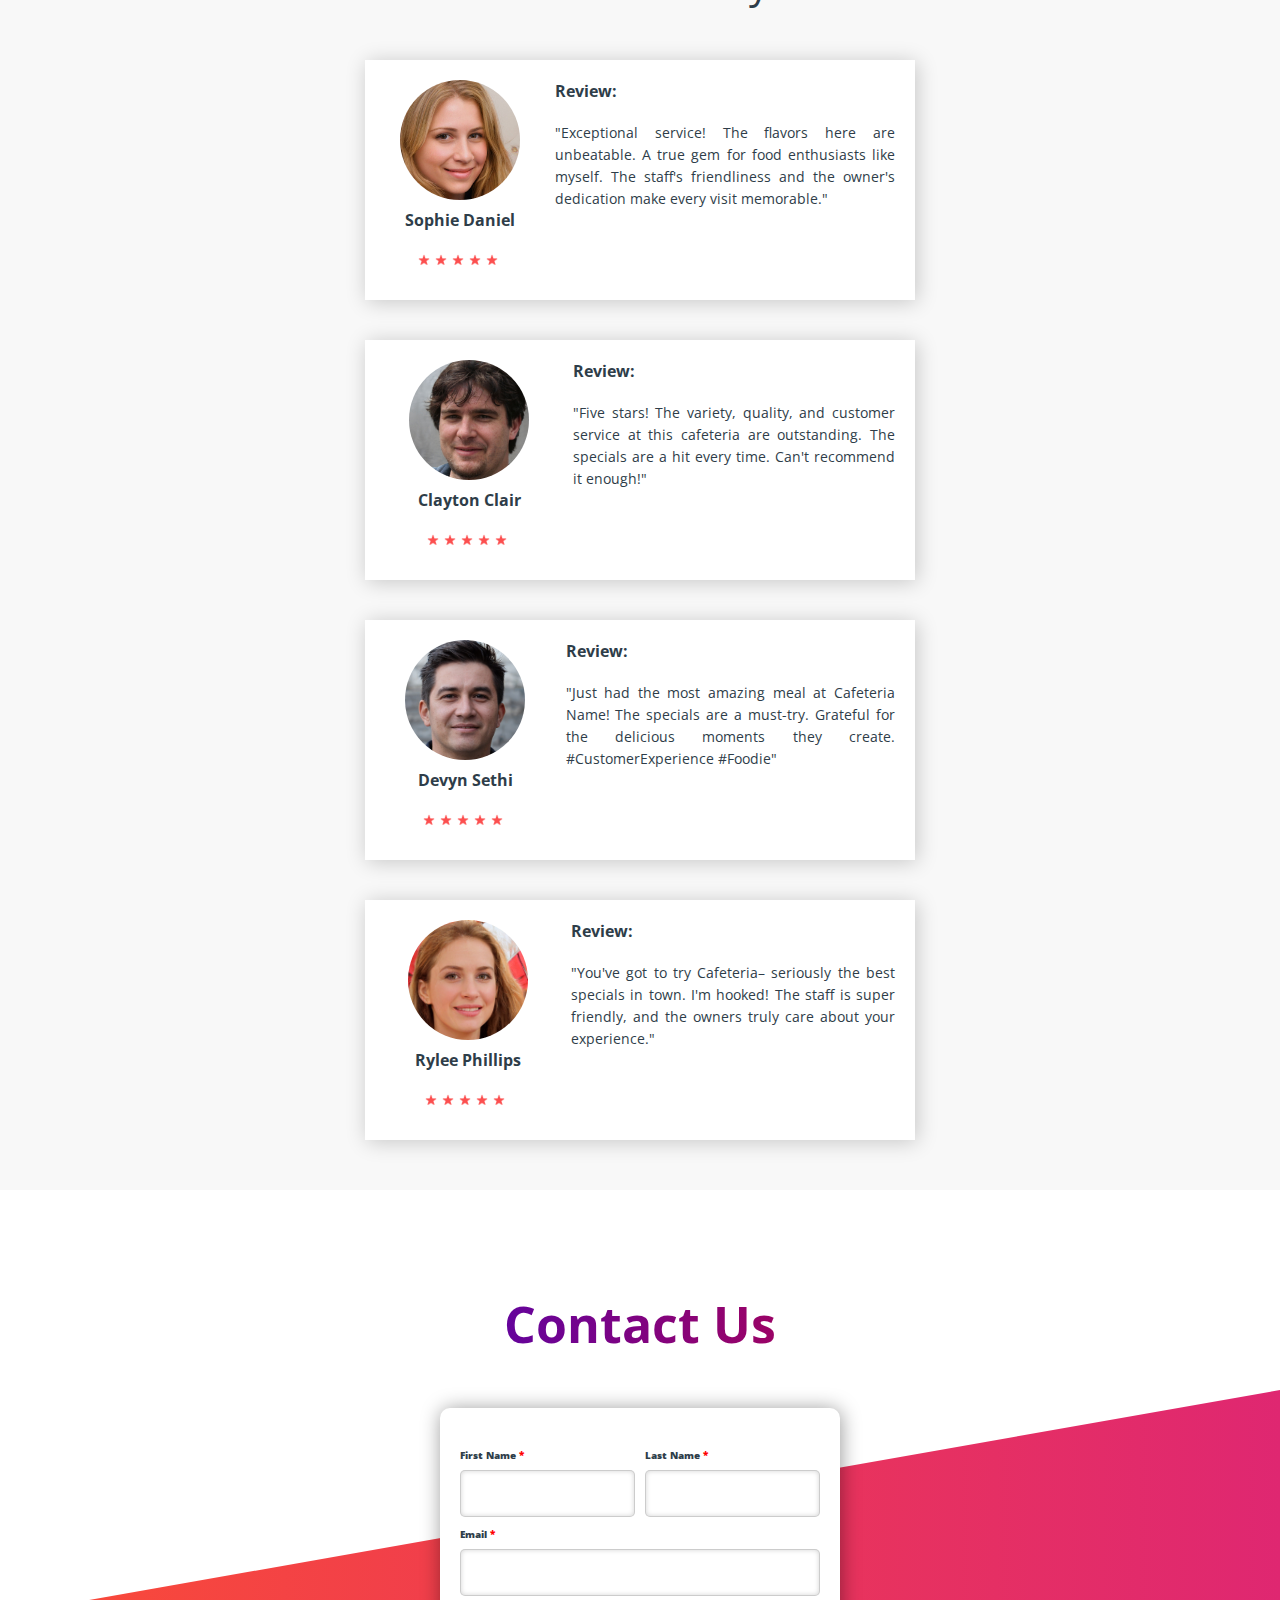
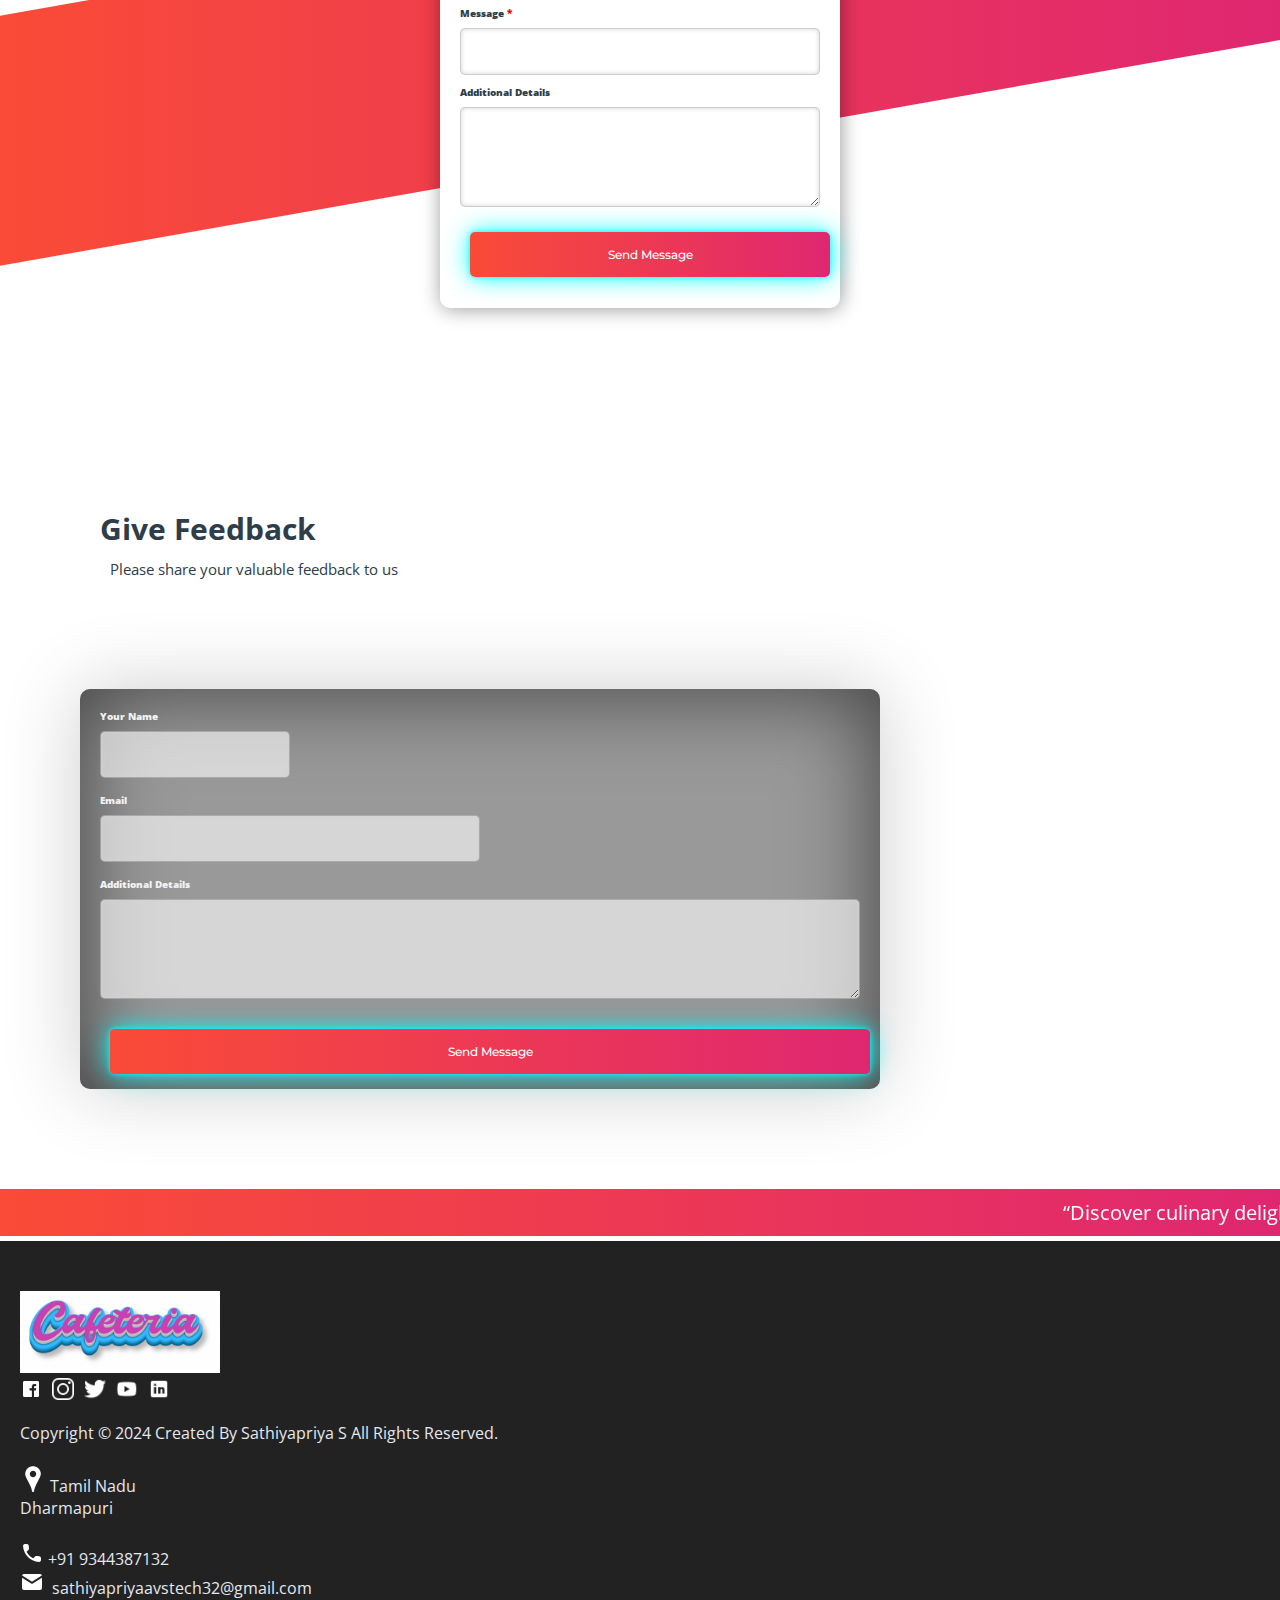
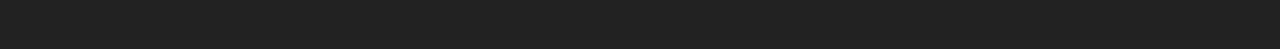
==== commit 6a3b8a6d: "Update index.html" ====
--- a/index.html
+++ b/index.html
@@ -209,7 +209,7 @@
 </div>
 <div class="review">
 	<div class="diffSection" id="review_section">
-		<center><p style="font-size: 40px; padding: 100px; padding-bottom: 40px; color: #2E3D49;">What the Students Say About Us?</p></center>
+		<center><p style="font-size: 40px; padding: 100px; padding-bottom: 40px; color: #2E3D49;">What the Customers Say About Us?</p></center>
 	</div>
 	<div class="rev-container">
 		<div class="rev-card">
@@ -339,4 +339,4 @@
 	</footer>
 
 </body>
-</html>+</html>
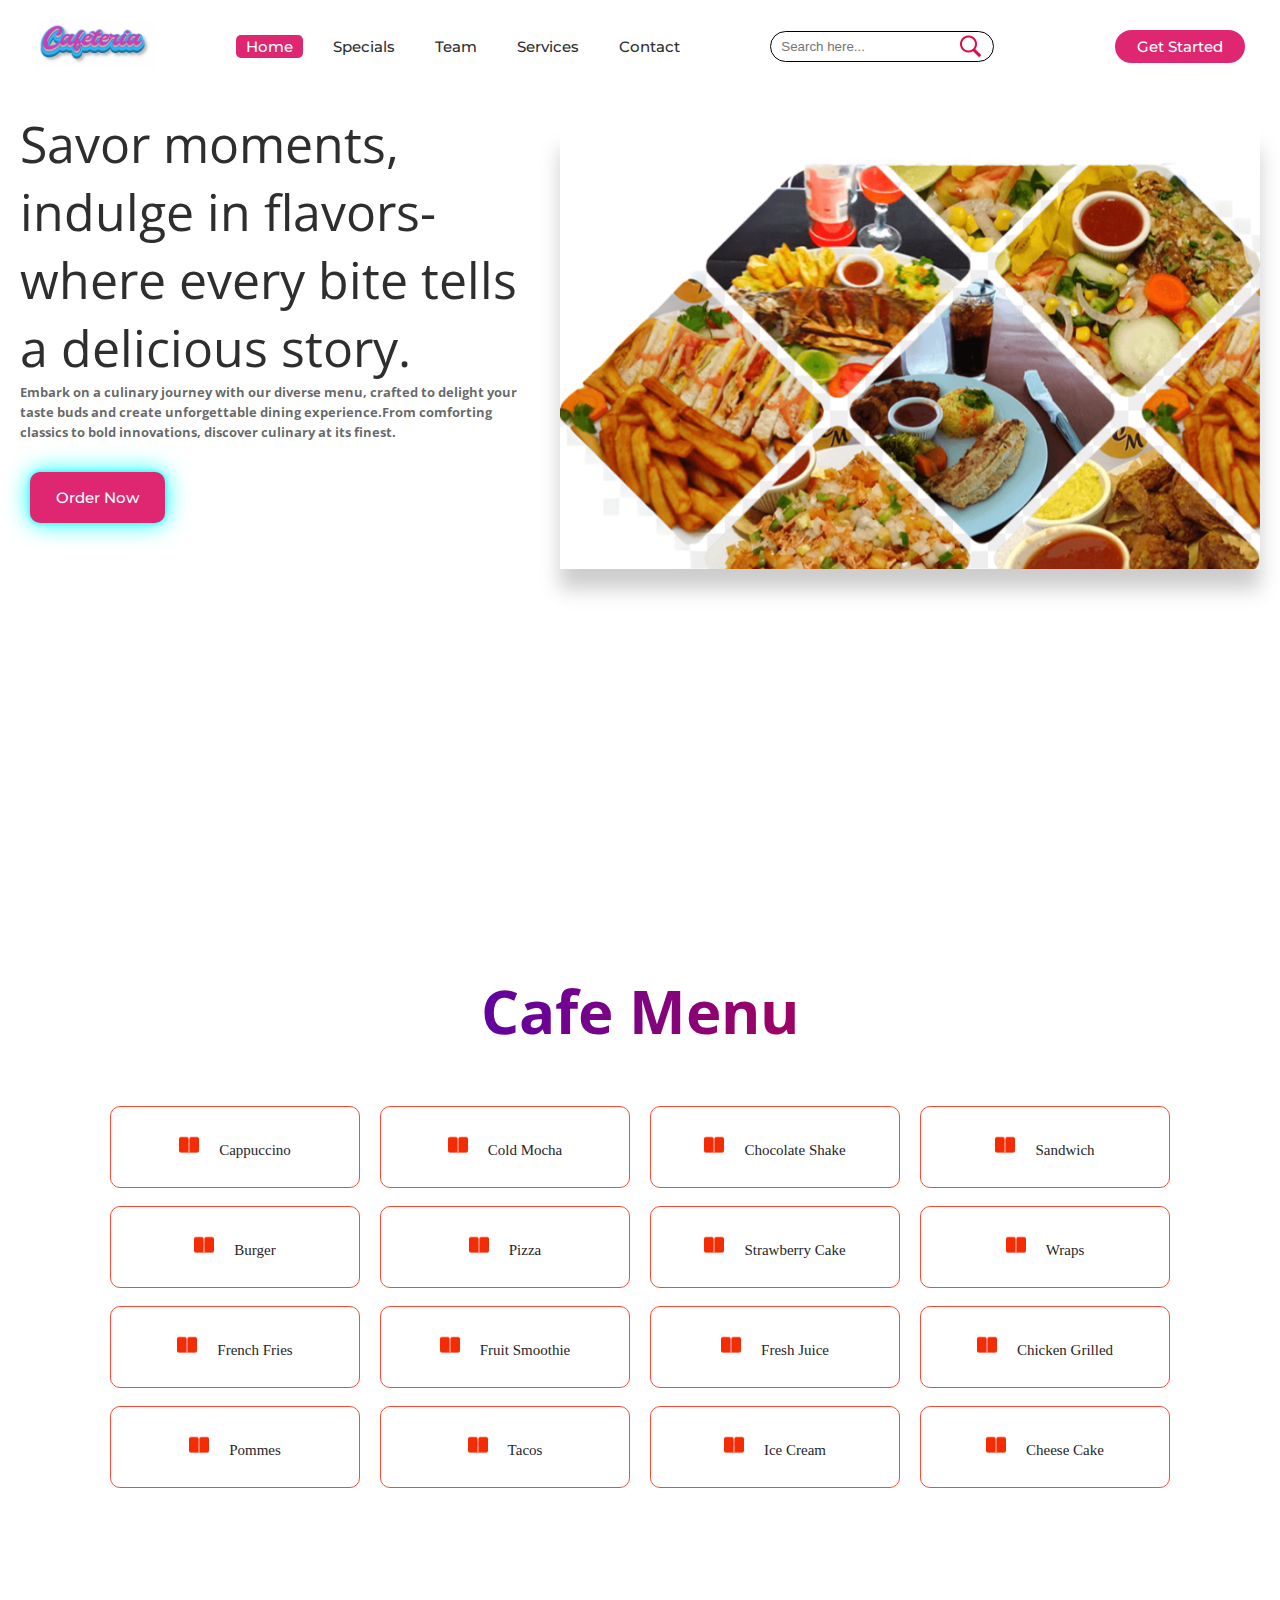
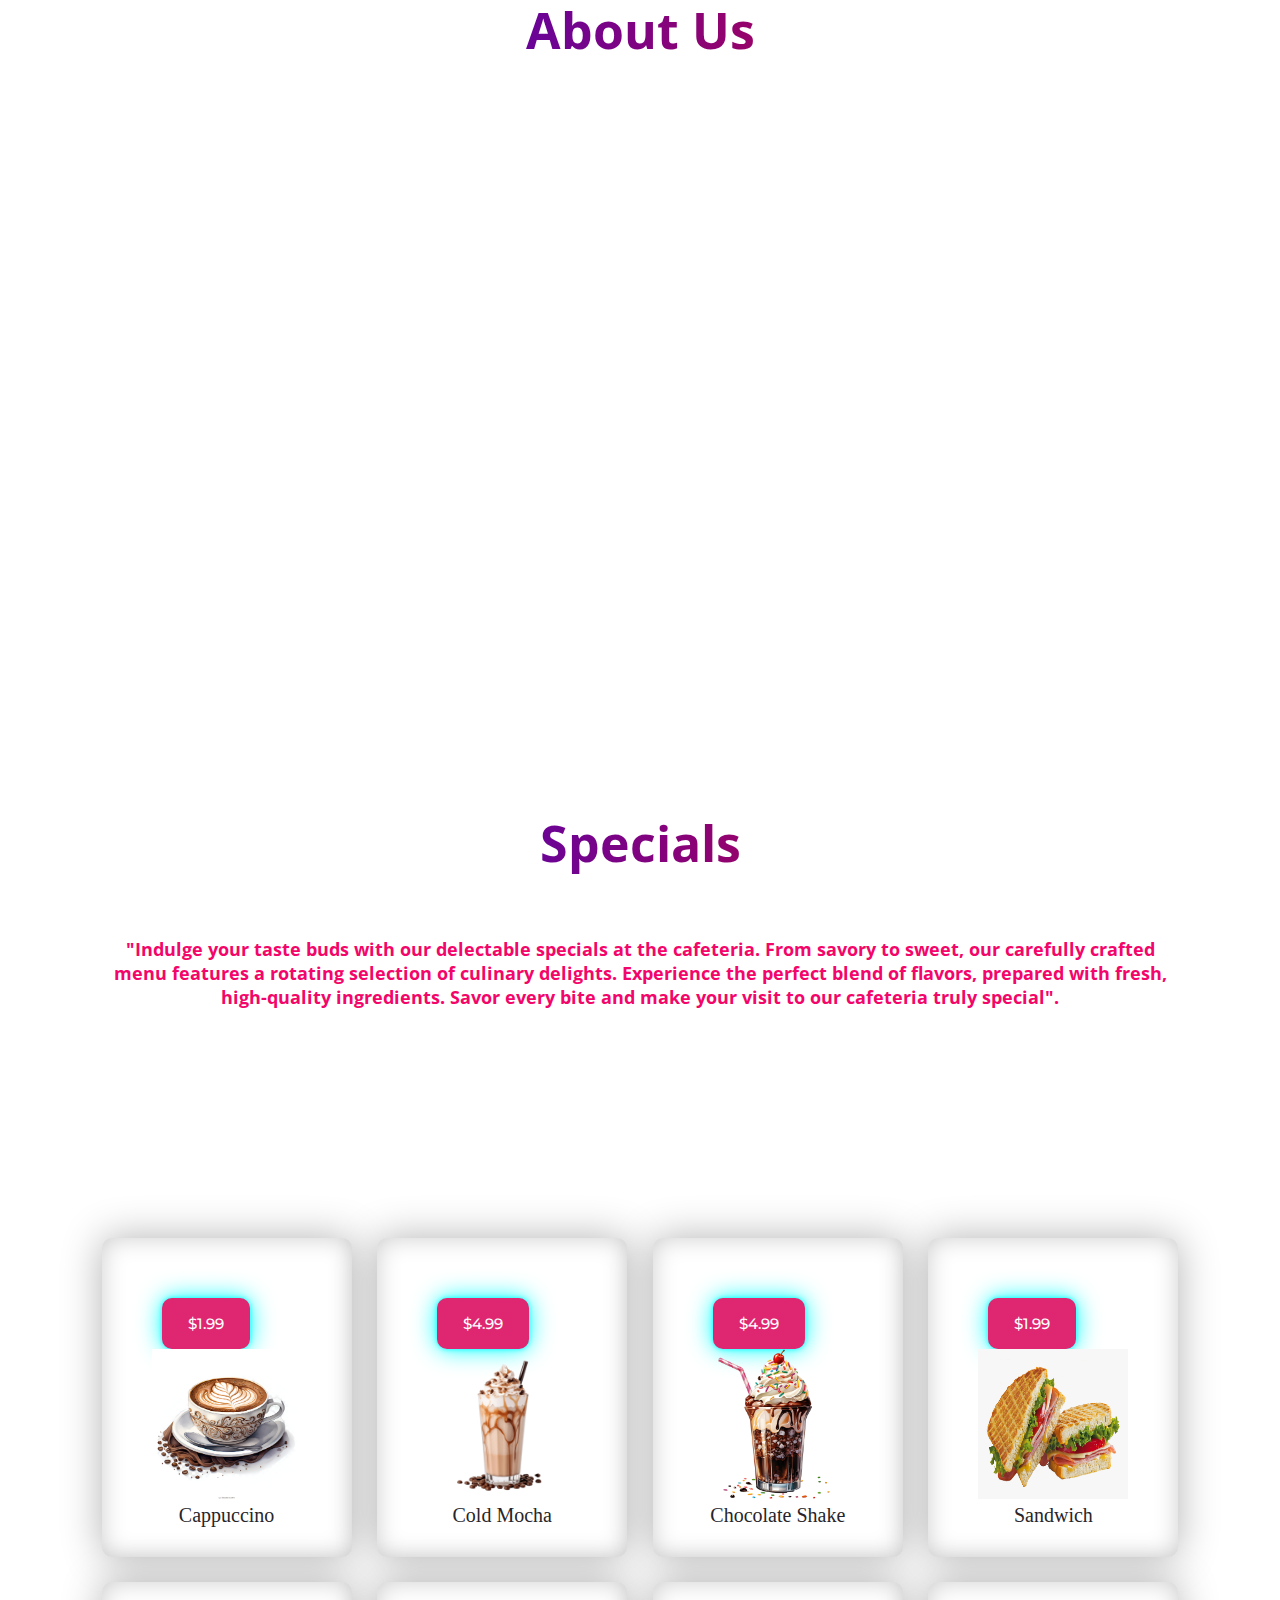
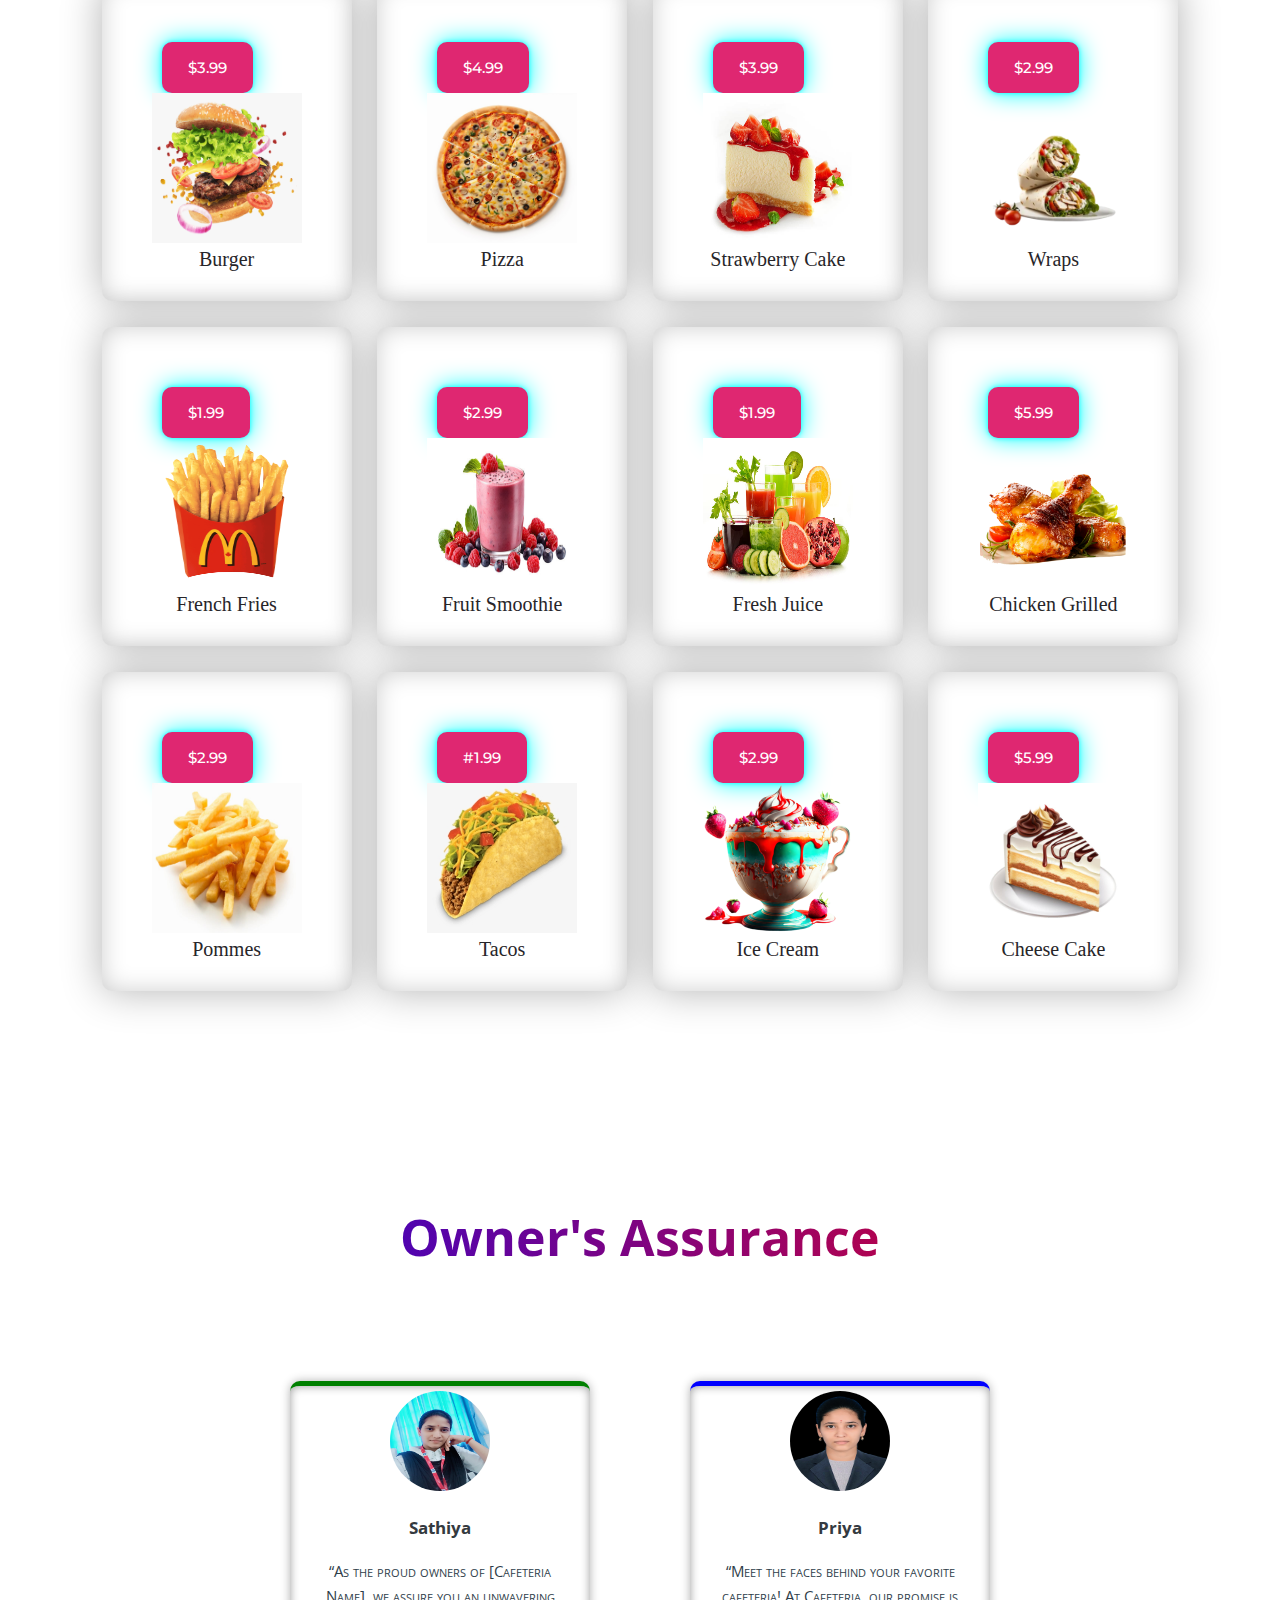
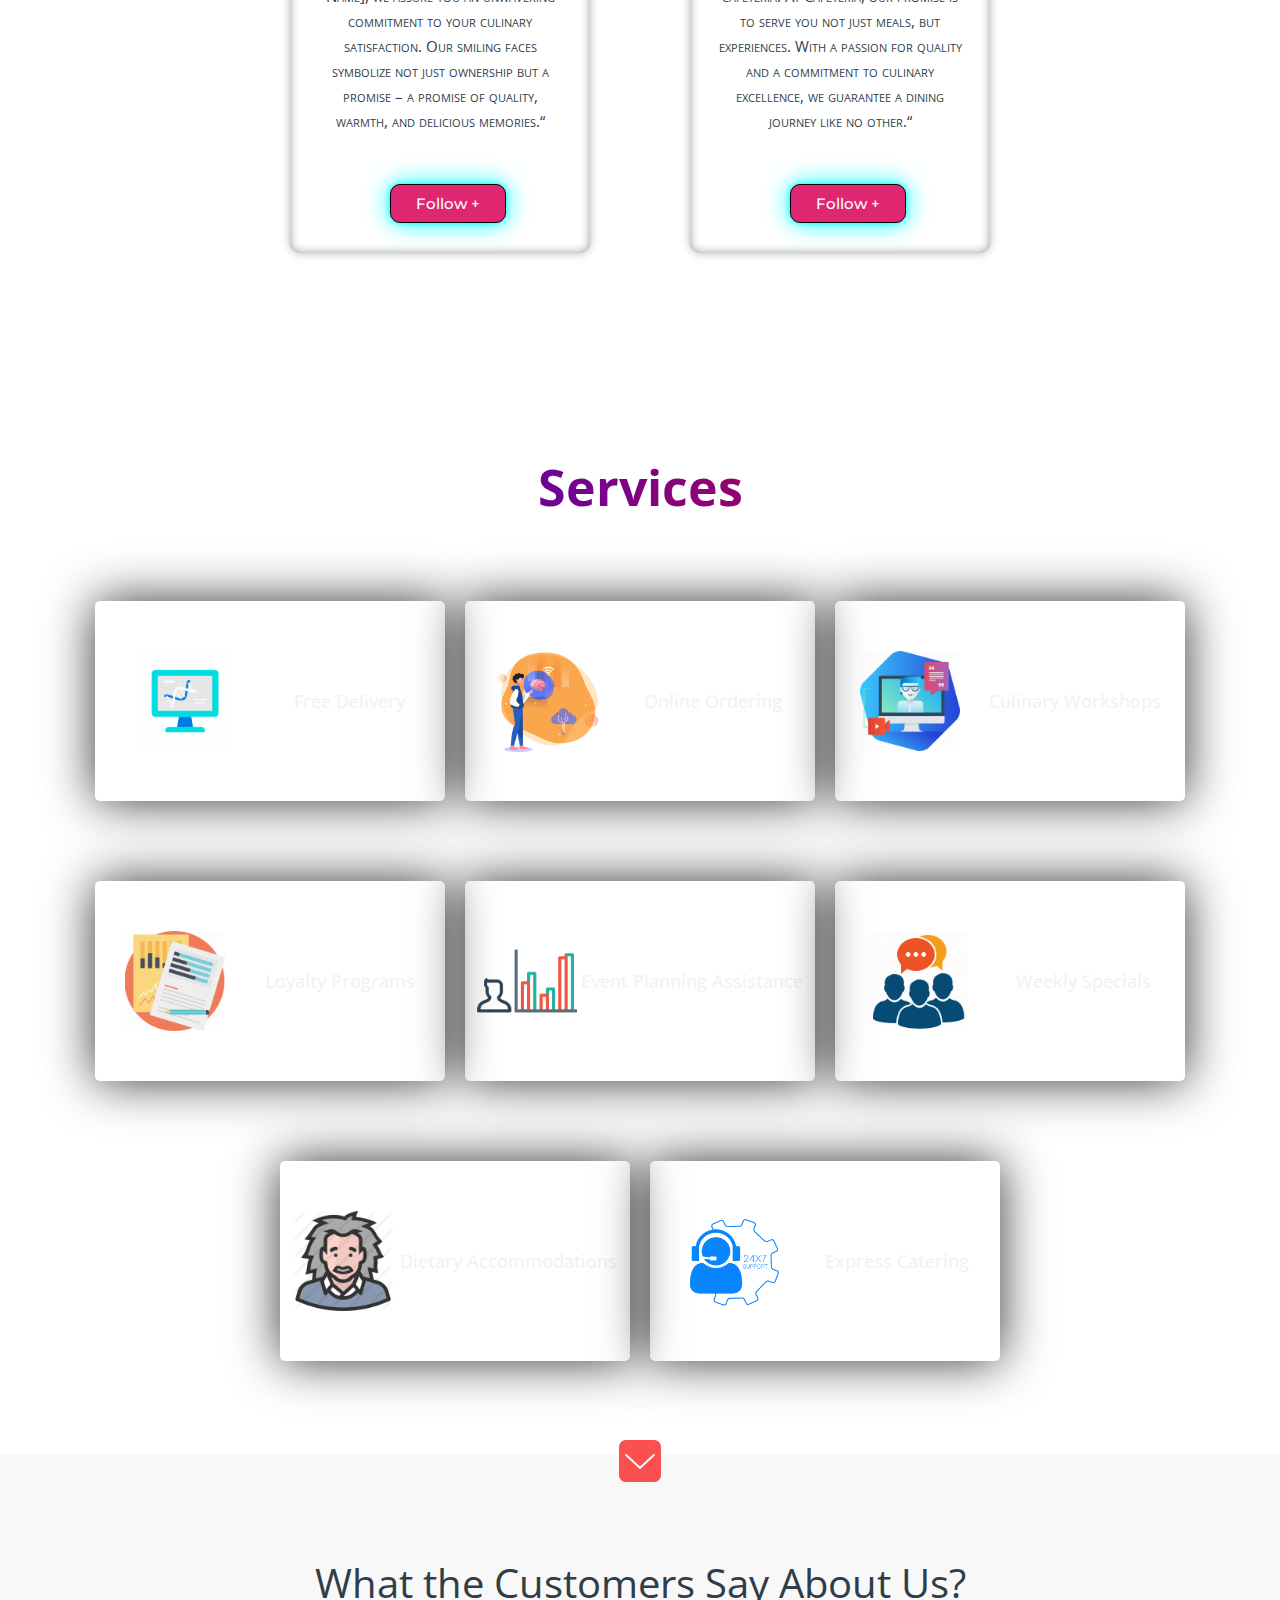
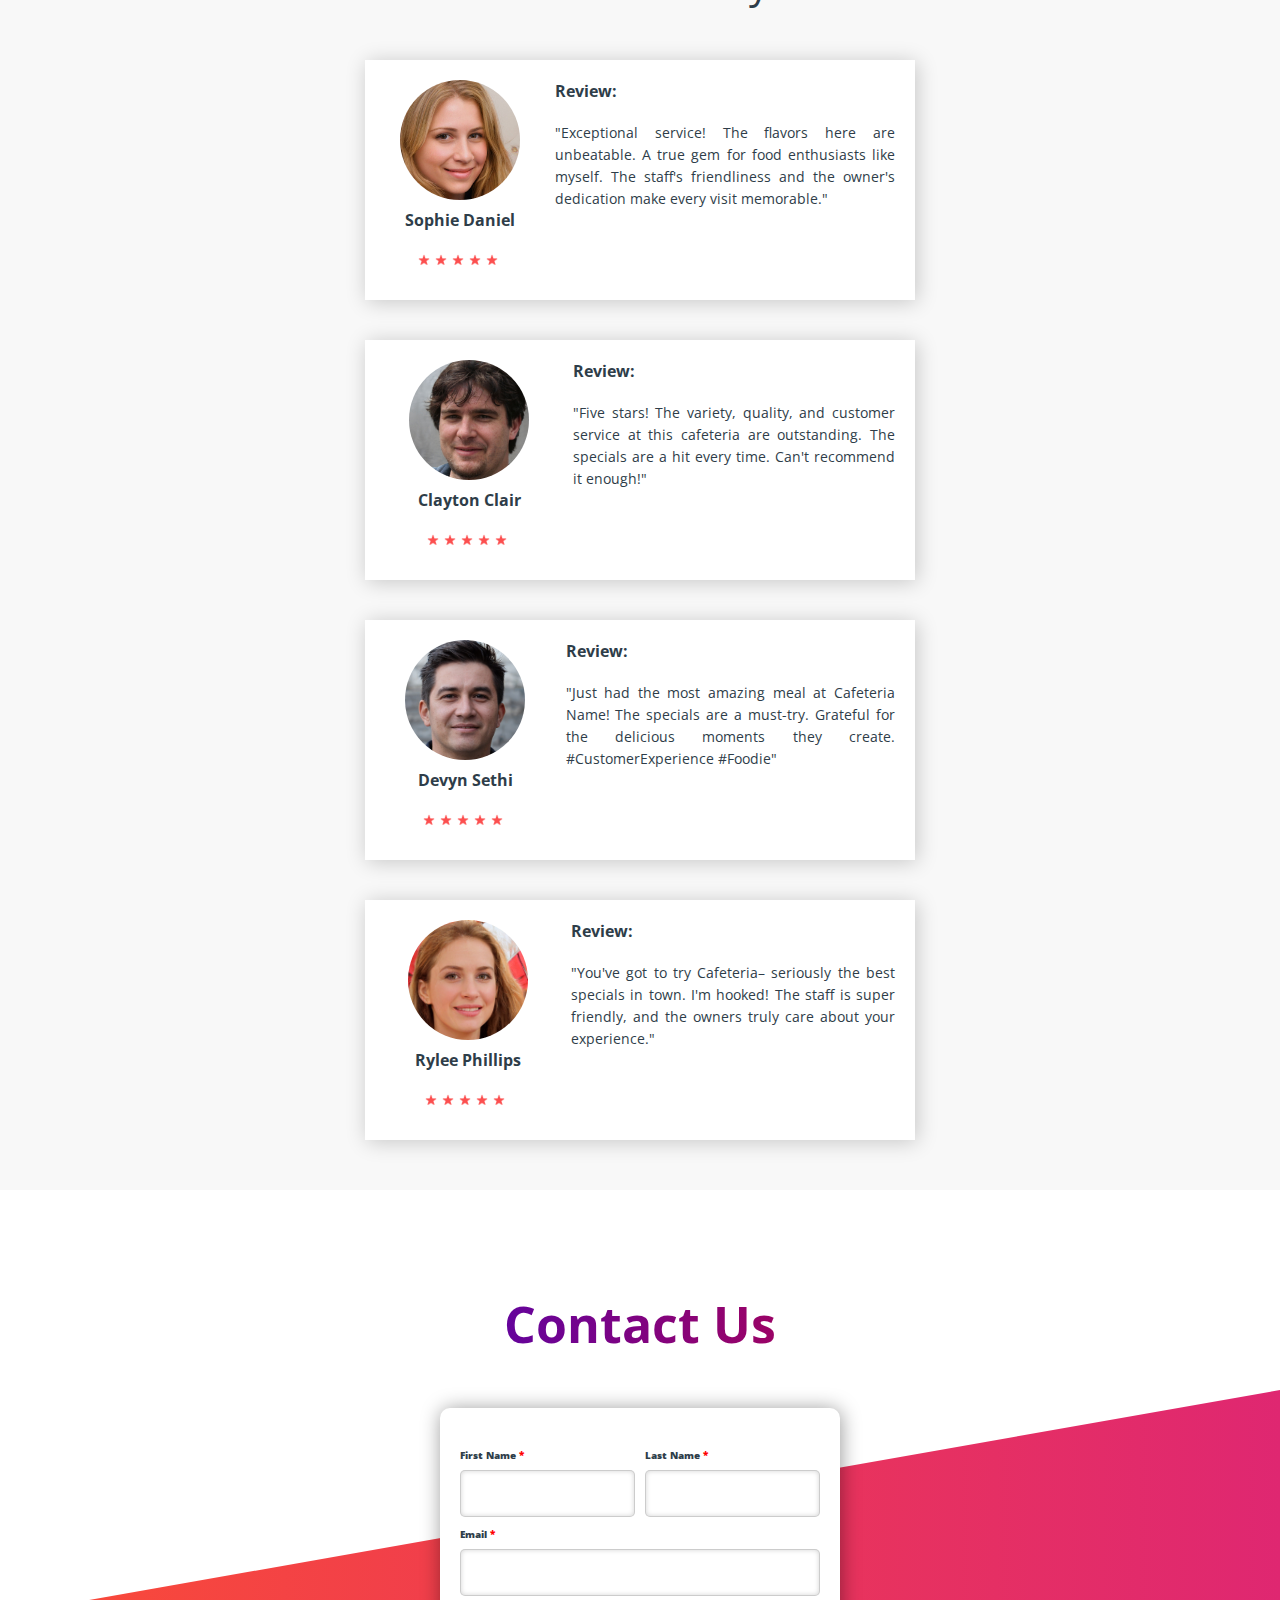
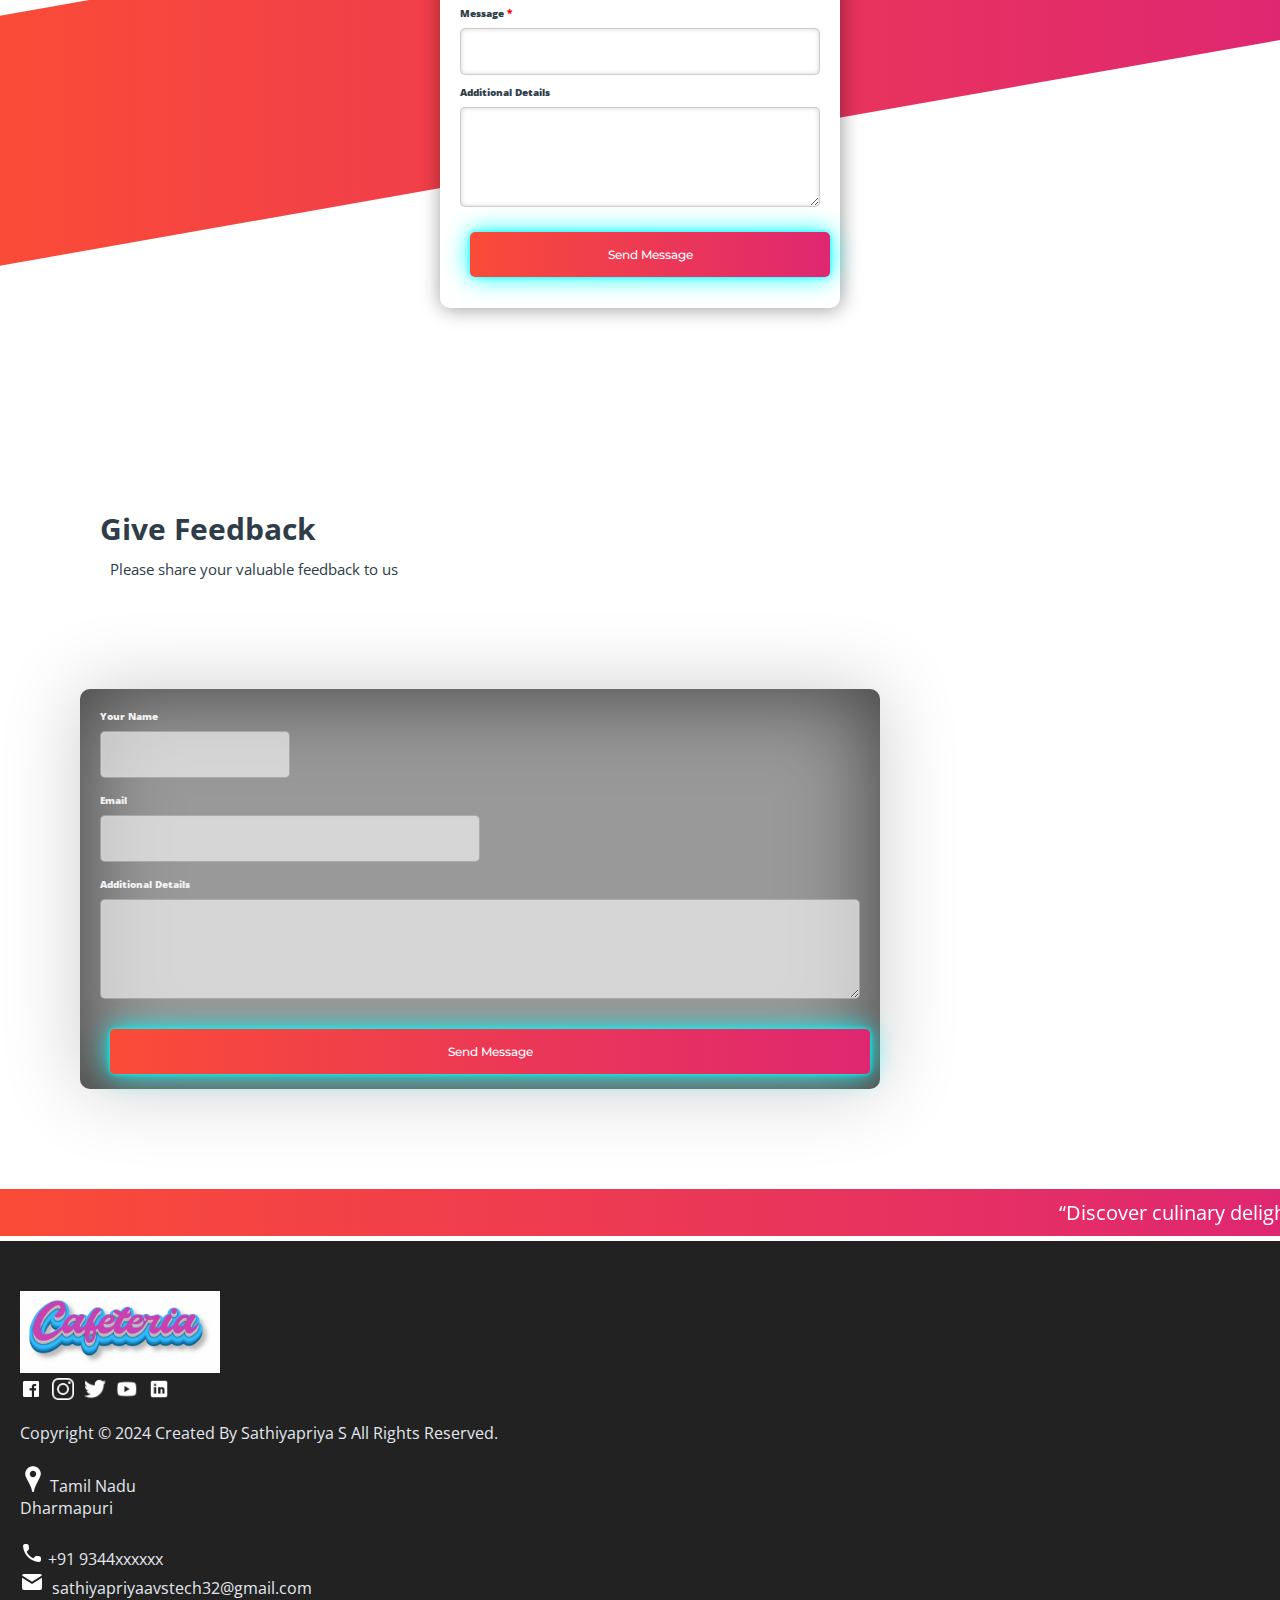
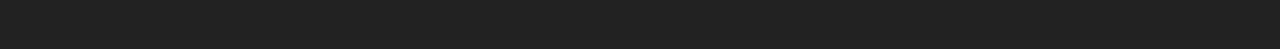
==== commit abd49c97: "Update index.html" ====
--- a/index.html
+++ b/index.html
@@ -332,7 +332,7 @@
 				</div><br><br>
 				<p class="rights-text">Copyright © 2024 Created By Sathiyapriya S All Rights Reserved.</p>
 				<br><p><img src="images/icon/location.png"> Tamil Nadu<br>Dharmapuri</p><br>
-				<p><img src="images/icon/phone.png"> +91 9344387132<br><img src="images/icon/mail.png">&nbsp; sathiyapriyaavstech32@gmail.com</p>
+				<p><img src="images/icon/phone.png"> +91 9344xxxxxx<br><img src="images/icon/mail.png">&nbsp; sathiyapriyaavstech32@gmail.com</p>
 			</div>
 			
 		</div>
